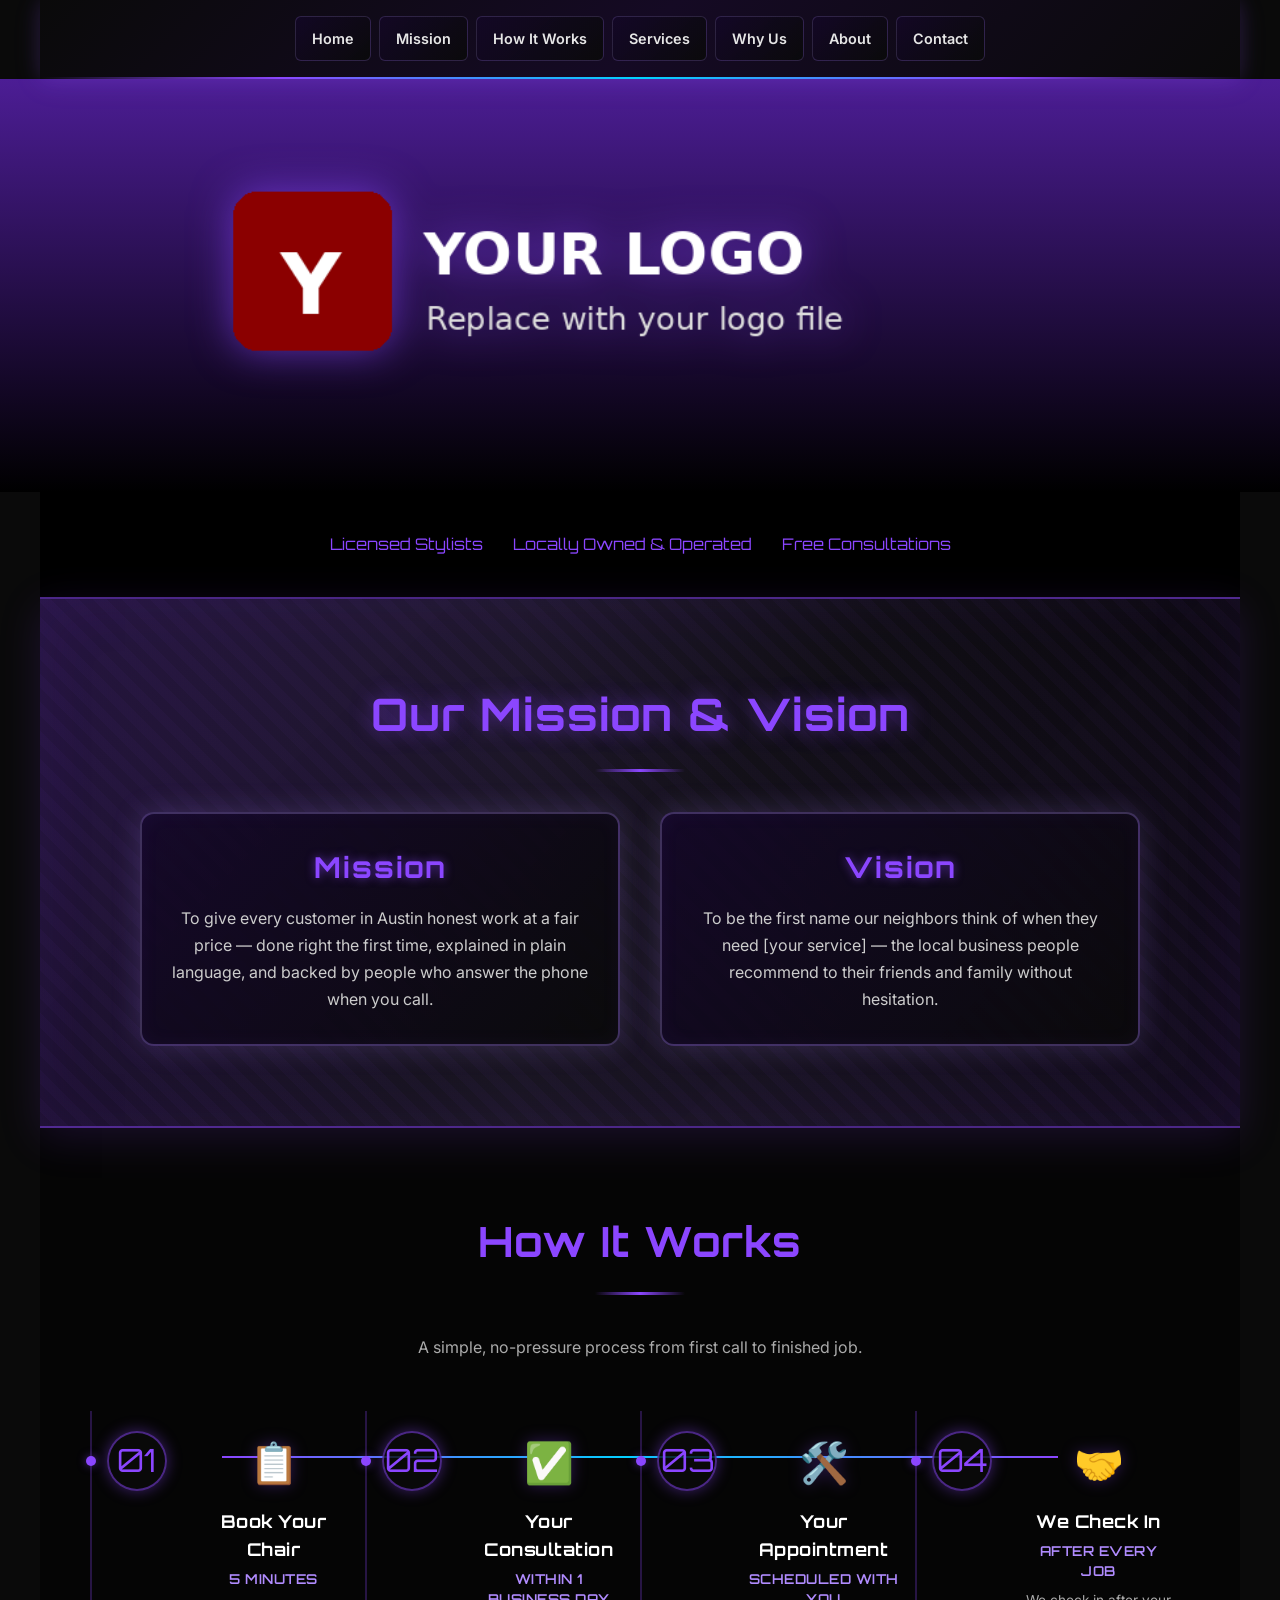
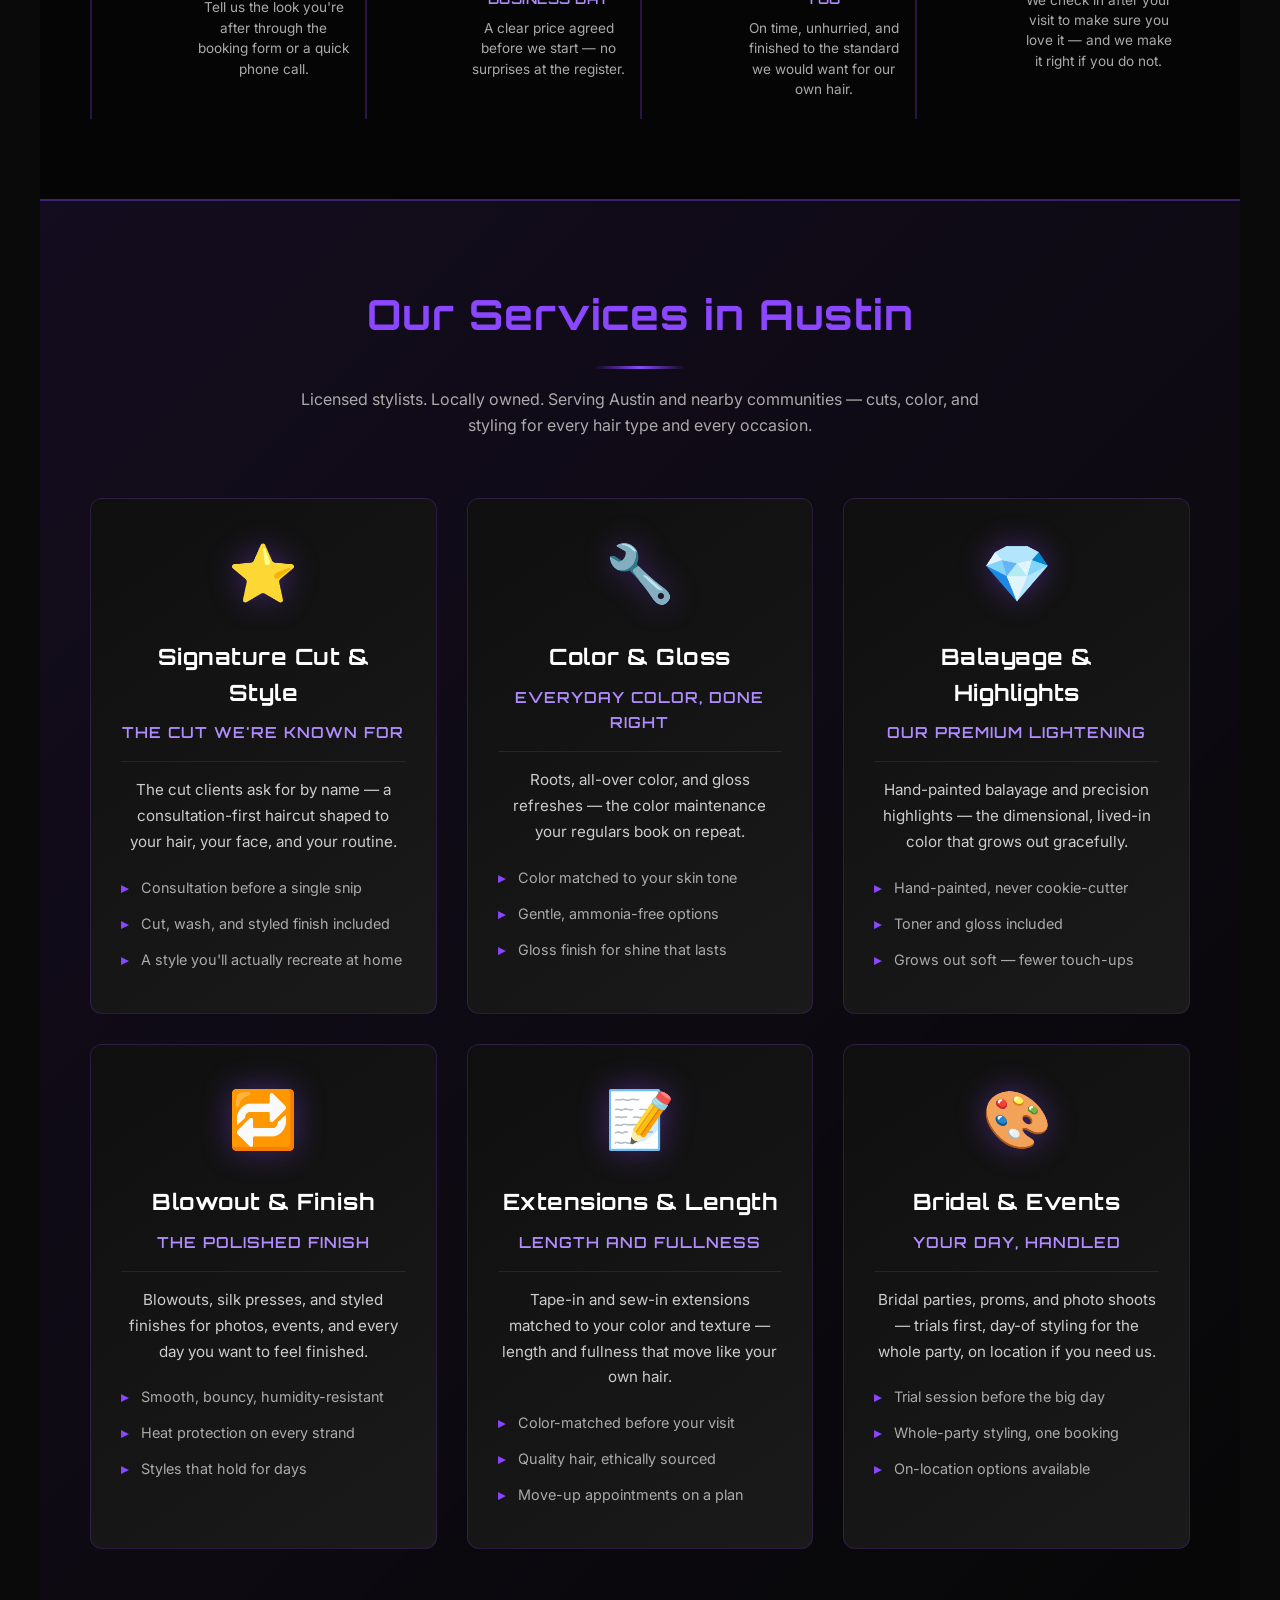
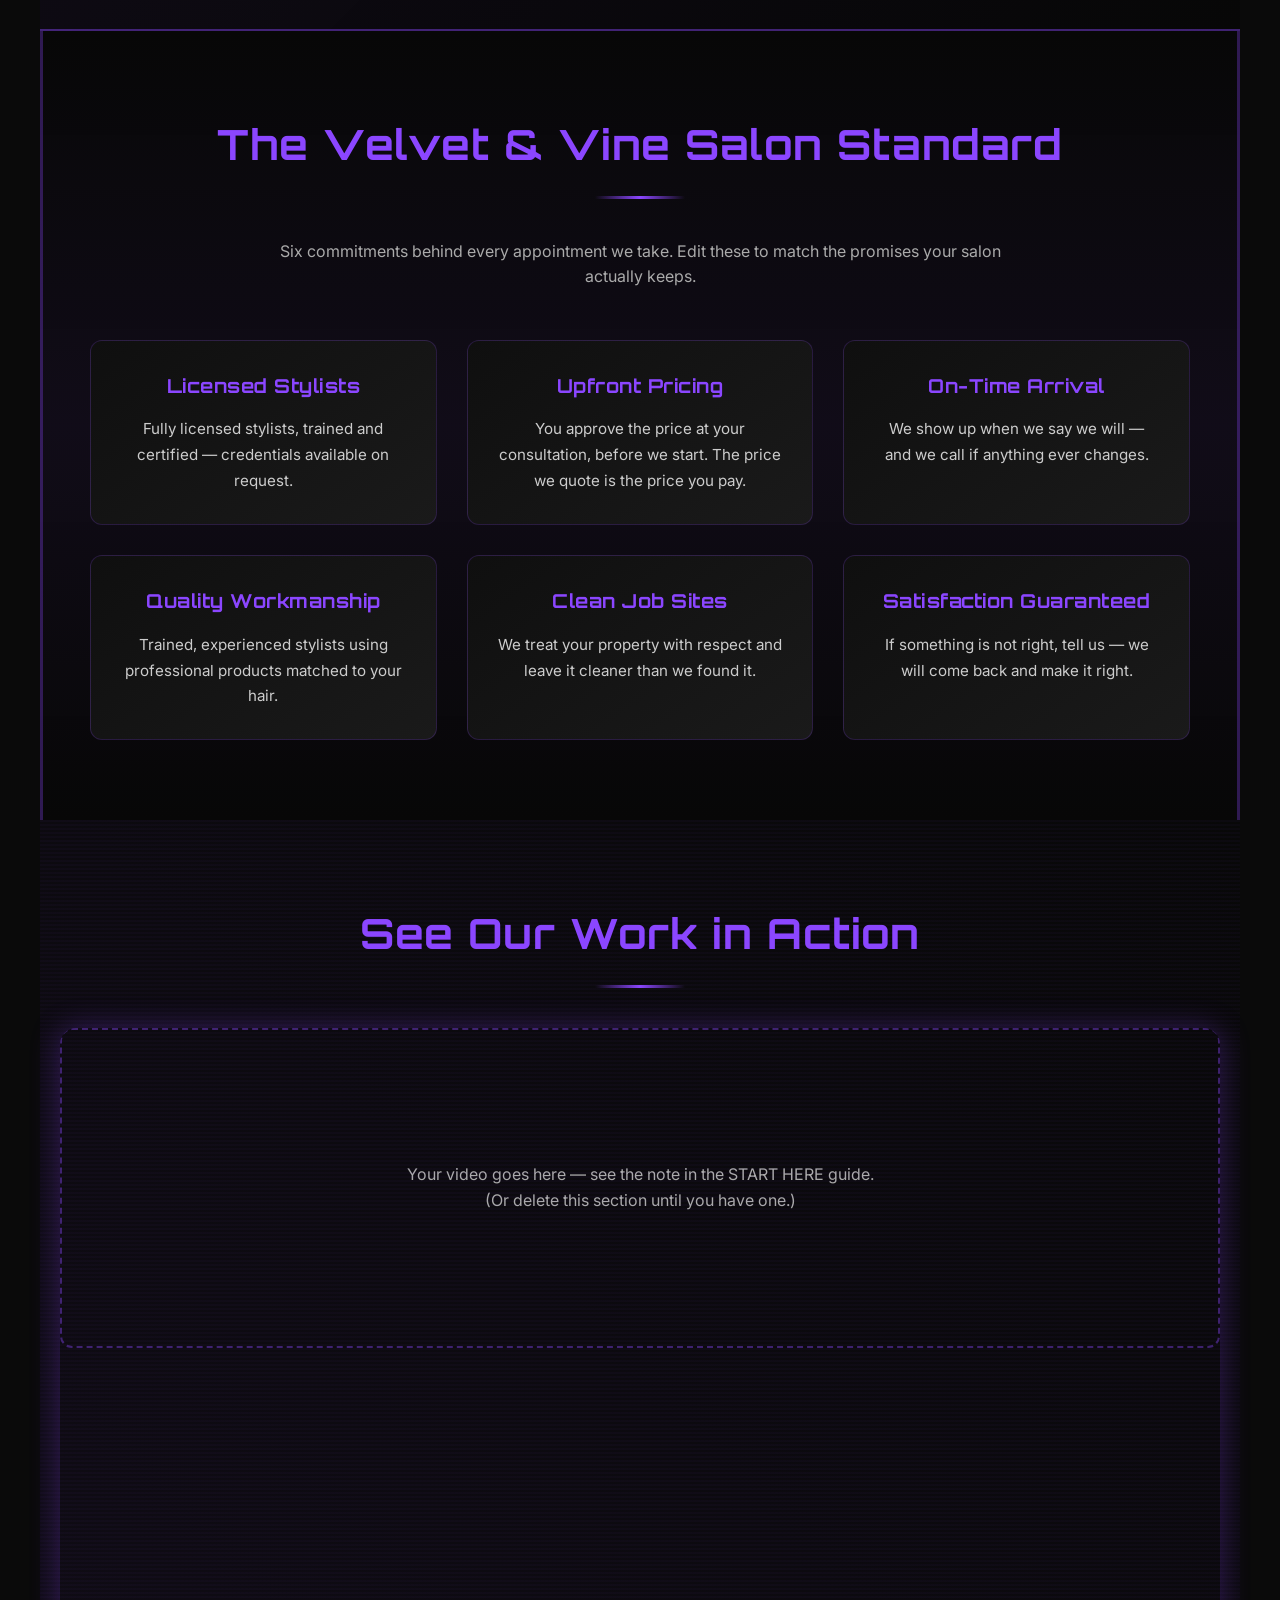
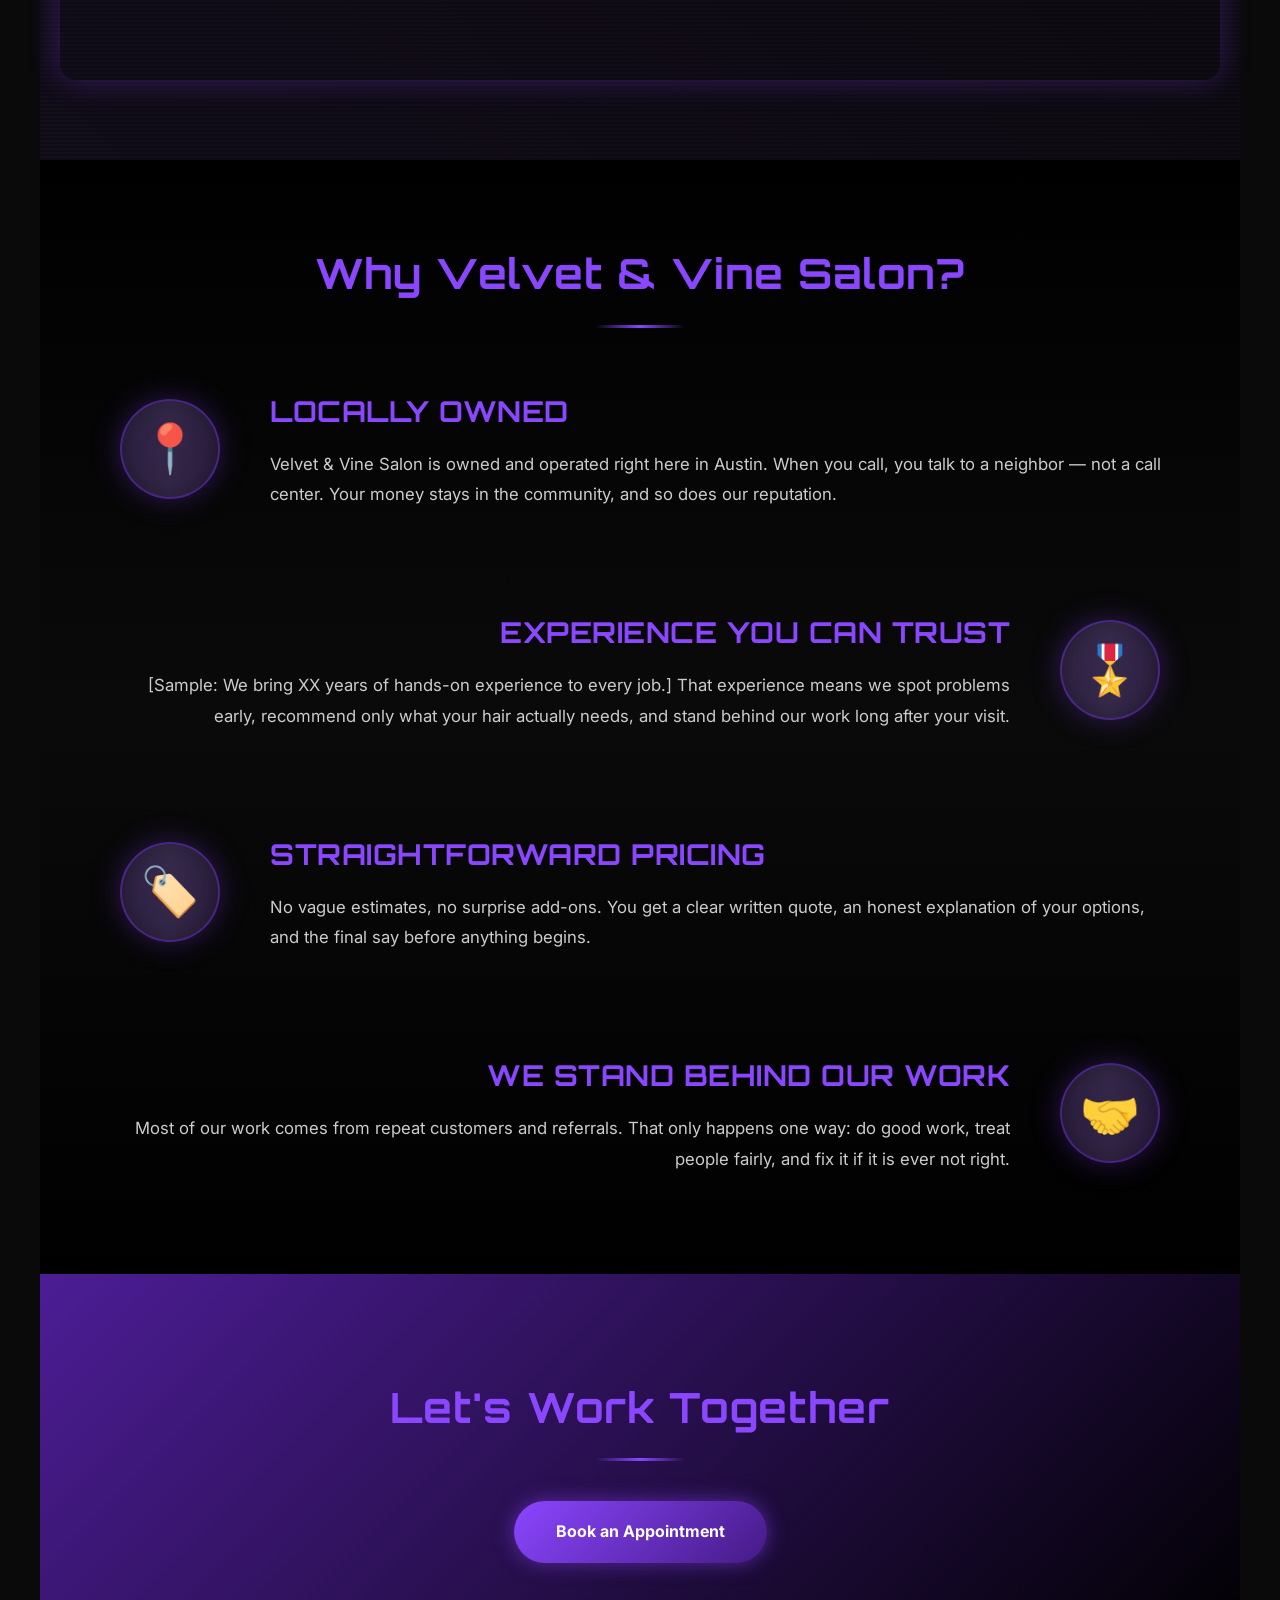
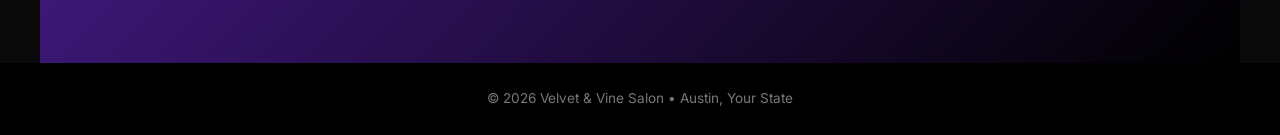
==== index.html @ 88059f34 "Add files via upload" ====
<!DOCTYPE html>
<html lang="en">
<head>
  <meta charset="UTF-8">
  <meta name="viewport" content="width=device-width, initial-scale=1.0">
  <!-- TEMPLATE: theme-color is the browser accent color. Match it to your brand color (see START HERE guide). -->
  <meta name="theme-color" content="#4c1d95">

  <!-- TEMPLATE: Your business name, what you do, and where you work — this is what Google shows. -->
  <title>Velvet &amp; Vine Salon | Hair Salon | Austin</title>

  <meta name="description" content="Velvet &amp; Vine Salon provides haircuts, color, and styling, plus balayage and extensions, in Austin and the surrounding area. Licensed, locally owned, and consultation-first. Request a free consultation today.">
  <meta name="robots" content="index, follow">

  <!-- Canonical (IMPORTANT: update when you have your domain) -->
  <link rel="canonical" href="https://yourdomain.com/">

  <!-- Open Graph / Social -->
  <meta property="og:type" content="website">
  <meta property="og:title" content="Velvet &amp; Vine Salon | Hair Salon | Austin">
  <meta property="og:description" content="Velvet &amp; Vine Salon — hair you'll love, from stylists who listen in Austin. Licensed & insured. Free estimates.">
  <meta property="og:url" content="https://yourdomain.com/">
  <meta property="og:image" content="https://yourdomain.com/og-image.jpg">

  <!-- Twitter Cards -->
  <meta name="twitter:card" content="summary_large_image">
  <meta name="twitter:title" content="Velvet &amp; Vine Salon | Austin">
  <meta name="twitter:description" content="Velvet &amp; Vine Salon — hair you'll love, from stylists who listen in Austin. Licensed & insured. Free estimates.">
  <meta name="twitter:image" content="https://yourdomain.com/og-image.jpg">

  <!-- Fonts: TEMPLATE — to change fonts, swap the family names in this link AND in global.css (see START HERE guide). -->
  <link rel="preconnect" href="https://fonts.googleapis.com">
  <link rel="preconnect" href="https://fonts.gstatic.com" crossorigin>
  <link href="https://fonts.googleapis.com/css2?family=Orbitron:wght@500;700&family=Inter:wght@300;400;600&display=swap" rel="stylesheet" media="print" onload="this.media='all'">
  <noscript><link href="https://fonts.googleapis.com/css2?family=Orbitron:wght@500;700&family=Inter:wght@300;400;600&display=swap" rel="stylesheet"></noscript>

  <!-- Global Styles -->
  <link rel="stylesheet" href="global.css">
  <link rel="stylesheet" href="index.css">

  <!-- BUSINESS SCHEMA — TEMPLATE: fill in your real details; this helps Google show your business info. -->
  <script type="application/ld+json">
  {
    "@context": "https://schema.org",
    "@type": "LocalBusiness",
    "name": "Velvet &amp; Vine Salon",
    "description": "Velvet &amp; Vine Salon provides haircuts, color, and styling for customers in Austin and the surrounding area.",
    "areaServed": { "@type": "AdministrativeArea", "name": "Austin" },
    "url": "https://yourdomain.com/",
    "logo": "https://yourdomain.com/logo.png",
    "image": "https://yourdomain.com/og-image.jpg",
    "telephone": "(555) 123-4567",
    "email": "hello@yourbusiness.com",
    "address": {
      "@type": "PostalAddress",
      "addressLocality": "Austin",
      "addressRegion": "Your State",
      "addressCountry": "US"
    },
    "serviceOffered": [
      { "@type": "Service", "name": "Signature Cut & Style", "description": "This is the haircut our salon is known for — the one clients rebook before they leave." },
      { "@type": "Service", "name": "Color & Gloss", "description": "Roots, all-over color, and gloss — the everyday color work that keeps our regulars coming back." },
      { "@type": "Service", "name": "Balayage & Highlights", "description": "Hand-painted balayage and precision highlights — dimensional color that grows out softly and photographs beautifully." },
      { "@type": "Service", "name": "Blowout & Finish", "description": "Blowouts, silk presses, and styled finishes — the polished look for photos, events, and big days." },
      { "@type": "Service", "name": "Extensions & Length", "description": "Tape-in and sew-in extensions, color-matched and blended — length and fullness that move like your own hair." },
      { "@type": "Service", "name": "Bridal & Events", "description": "Bridal parties, proms, galas, and photo shoots — trial first, then day-of styling for the whole party." }
    ]
  }
  </script>

  <!-- FAVICON SET — TEMPLATE: replace these files with your own logo icons (same file names). -->
  <link rel="shortcut icon" href="favicon.ico">
  <link rel="icon" href="favicon.ico">
  <link rel="icon" type="image/png" sizes="32x32" href="favicon-32x32.png">
  <link rel="icon" type="image/png" sizes="16x16" href="favicon-16x16.png">
  <link rel="apple-touch-icon" sizes="180x180" href="apple-touch-icon.png">
  <link rel="manifest" href="site.webmanifest">


</head>

<body id="top">

<!-- Navigation Bar -->
<nav class="top-nav" aria-label="Primary">
  <a href="index.html">Home</a>
  <a href="#mission-vision">Mission</a>
  <a href="#how-it-works">How It Works</a>
  <a href="#services">Services</a>
  <a href="#capabilities">Why Us</a>
  <a href="#about">About</a>
  <a href="contact.html">Contact</a>
</nav>

<main id="main-content">

<header>
  <!-- TEMPLATE: replace logo.png with your own logo (same file name), or delete this img and type your business name here. -->
  <img src="logo.png" alt="Velvet &amp; Vine Salon Logo" class="hero-logo">
</header>

<!-- Trust badges — TEMPLATE: sample badges. Keep only the ones that are TRUE for your business. -->
<section style="padding:40px 20px;background:#000;">
  <div style="max-width:1100px;margin:auto;display:flex;flex-wrap:wrap;gap:30px;justify-content:center;text-align:center;">
    <div style="font-family:'Orbitron',sans-serif;color:#8b46ff;">Licensed Stylists</div>
    <div style="font-family:'Orbitron',sans-serif;color:#8b46ff;">Locally Owned &amp; Operated</div>
    <div style="font-family:'Orbitron',sans-serif;color:#8b46ff;">Free Consultations</div>
  </div>
</section>

<section id="mission-vision" class="mission-vision-enhanced">
  <h2>Our Mission &amp; Vision</h2>

  <div style="display: grid; grid-template-columns: repeat(auto-fit, minmax(300px, 1fr)); gap: 40px; max-width: 1000px; margin: auto;">
    <div class="card">
      <h3 style="margin: 0 0 15px; color: #8b46ff; font-family: 'Orbitron', sans-serif; text-align: center;">Mission</h3>
      <p style="margin: 0; color: #ccc; line-height: 1.7; text-align: center;">
        To give every customer in Austin honest work at a fair price — done right the first time,
        explained in plain language, and backed by people who answer the phone when you call.
      </p>
    </div>

    <div class="card">
      <h3 style="margin: 0 0 15px; color: #8b46ff; font-family: 'Orbitron', sans-serif; text-align: center;">Vision</h3>
      <p style="margin: 0; color: #ccc; line-height: 1.7; text-align: center;">
        To be the first name our neighbors think of when they need [your service] — the local business
        people recommend to their friends and family without hesitation.
      </p>
    </div>
  </div>
</section>

<section id="how-it-works" class="alt">
  <h2>How It Works</h2>

  <p style="max-width:720px;margin:0 auto 50px;color:#aaa;text-align:center;">
    A simple, no-pressure process from first call to finished job.
  </p>

  <div class="how-it-works">
    <div class="how-step reveal">
      <div class="how-number">01</div>
      <div class="how-content">
        <div class="how-icon">📋</div>
        <h3>Book Your Chair</h3>
        <p class="how-timeline">5 Minutes</p>
        <p>Tell us the look you're after through the booking form or a quick phone call.</p>
      </div>
    </div>
    <div class="how-step reveal">
      <div class="how-number">02</div>
      <div class="how-content">
        <div class="how-icon">✅</div>
        <h3>Your Consultation</h3>
        <p class="how-timeline">Within 1 Business Day</p>
        <p>A clear price agreed before we start — no surprises at the register.</p>
      </div>
    </div>
    <div class="how-step reveal">
      <div class="how-number">03</div>
      <div class="how-content">
        <div class="how-icon">🛠️</div>
        <h3>Your Appointment</h3>
        <p class="how-timeline">Scheduled With You</p>
        <p>On time, unhurried, and finished to the standard we would want for our own hair.</p>
      </div>
    </div>
    <div class="how-step reveal">
      <div class="how-number">04</div>
      <div class="how-content">
        <div class="how-icon">🤝</div>
        <h3>We Check In</h3>
        <p class="how-timeline">After Every Job</p>
        <p>We check in after your visit to make sure you love it — and we make it right if you do not.</p>
      </div>
    </div>
  </div>
</section>

<section id="services" class="services-section-enhanced">
  <h2 class="section-title">Our Services in Austin</h2>
  <p style="max-width:720px;margin:0 auto 60px;color:#aaa;text-align:center;">
    Licensed stylists. Locally owned. Serving Austin and nearby communities — cuts, color, and styling for every hair type and every occasion.
  </p>

  <!-- TEMPLATE: these six cards match the six pages in the  folder.
       Rename each service, rewrite the short text, and keep the links as they are. -->
  <div class="who-we-work-with">
    <a class="client-type reveal" href="service-1.html">
      <div class="client-icon-wrapper">
        <span class="client-icon">⭐</span>
      </div>
      <div class="client-content">
        <h3>Signature Cut &amp; Style</h3>
        <p class="client-category">The Cut We're Known For</p>
        <p>The cut clients ask for by name — a consultation-first haircut shaped to your hair, your face, and your routine.</p>
        <ul class="client-benefits">
          <li>Consultation before a single snip</li>
          <li>Cut, wash, and styled finish included</li>
          <li>A style you'll actually recreate at home</li>
        </ul>
      </div>
    </a>

    <a class="client-type reveal" href="service-2.html">
      <div class="client-icon-wrapper">
        <span class="client-icon">🔧</span>
      </div>
      <div class="client-content">
        <h3>Color &amp; Gloss</h3>
        <p class="client-category">Everyday Color, Done Right</p>
        <p>Roots, all-over color, and gloss refreshes — the color maintenance your regulars book on repeat.</p>
        <ul class="client-benefits">
          <li>Color matched to your skin tone</li>
          <li>Gentle, ammonia-free options</li>
          <li>Gloss finish for shine that lasts</li>
        </ul>
      </div>
    </a>

    <a class="client-type reveal" href="service-3.html">
      <div class="client-icon-wrapper">
        <span class="client-icon">💎</span>
      </div>
      <div class="client-content">
        <h3>Balayage &amp; Highlights</h3>
        <p class="client-category">Our Premium Lightening</p>
        <p>Hand-painted balayage and precision highlights — the dimensional, lived-in color that grows out gracefully.</p>
        <ul class="client-benefits">
          <li>Hand-painted, never cookie-cutter</li>
          <li>Toner and gloss included</li>
          <li>Grows out soft — fewer touch-ups</li>
        </ul>
      </div>
    </a>

    <a class="client-type reveal" href="service-4.html">
      <div class="client-icon-wrapper">
        <span class="client-icon">🔁</span>
      </div>
      <div class="client-content">
        <h3>Blowout &amp; Finish</h3>
        <p class="client-category">The Polished Finish</p>
        <p>Blowouts, silk presses, and styled finishes for photos, events, and every day you want to feel finished.</p>
        <ul class="client-benefits">
          <li>Smooth, bouncy, humidity-resistant</li>
          <li>Heat protection on every strand</li>
          <li>Styles that hold for days</li>
        </ul>
      </div>
    </a>

    <a class="client-type reveal" href="service-5.html">
      <div class="client-icon-wrapper">
        <span class="client-icon">📝</span>
      </div>
      <div class="client-content">
        <h3>Extensions &amp; Length</h3>
        <p class="client-category">Length and Fullness</p>
        <p>Tape-in and sew-in extensions matched to your color and texture — length and fullness that move like your own hair.</p>
        <ul class="client-benefits">
          <li>Color-matched before your visit</li>
          <li>Quality hair, ethically sourced</li>
          <li>Move-up appointments on a plan</li>
        </ul>
      </div>
    </a>

    <a class="client-type reveal" href="service-6.html">
      <div class="client-icon-wrapper">
        <span class="client-icon">🎨</span>
      </div>
      <div class="client-content">
        <h3>Bridal &amp; Events</h3>
        <p class="client-category">Your Day, Handled</p>
        <p>Bridal parties, proms, and photo shoots — trials first, day-of styling for the whole party, on location if you need us.</p>
        <ul class="client-benefits">
          <li>Trial session before the big day</li>
          <li>Whole-party styling, one booking</li>
          <li>On-location options available</li>
        </ul>
      </div>
    </a>
  </div>
</section>

<section id="capabilities" class="alt capabilities-enhanced">
  <h2>The Velvet &amp; Vine Salon Standard</h2>

  <p style="max-width:760px;margin:0 auto 50px;color:#aaa;text-align:center;">
    Six commitments behind every appointment we take. Edit these to match the promises your salon actually keeps.
  </p>

  <div class="capability-matrix">
    <div class="capability reveal">
      <h3>Licensed Stylists</h3>
      <p>Fully licensed stylists, trained and certified — credentials available on request.</p>
    </div>
    <div class="capability reveal">
      <h3>Upfront Pricing</h3>
      <p>You approve the price at your consultation, before we start. The price we quote is the price you pay.</p>
    </div>
    <div class="capability reveal">
      <h3>On-Time Arrival</h3>
      <p>We show up when we say we will — and we call if anything ever changes.</p>
    </div>
    <div class="capability reveal">
      <h3>Quality Workmanship</h3>
      <p>Trained, experienced stylists using professional products matched to your hair.</p>
    </div>
    <div class="capability reveal">
      <h3>Clean Job Sites</h3>
      <p>We treat your property with respect and leave it cleaner than we found it.</p>
    </div>
    <div class="capability reveal">
      <h3>Satisfaction Guaranteed</h3>
      <p>If something is not right, tell us — we will come back and make it right.</p>
    </div>
  </div>
</section>

<section id="work" class="alt video-section-enhanced">
  <h2>See Our Work in Action</h2>
  <!-- TEMPLATE: To show a video, delete the placeholder box below and paste your YouTube
       embed code inside the video-wrapper div instead. It should look like:
       <iframe src="https://www.youtube.com/embed/YOUR_VIDEO_ID" title="Your video title" allowfullscreen></iframe>
       If you have no video yet, delete this whole <section id="work"> block. -->
  <div class="video-wrapper">
    <div style="display:flex;align-items:center;justify-content:center;min-height:320px;border:2px dashed rgba(139,70,255,.4);border-radius:12px;color:#aaa;text-align:center;padding:20px;">
      Your video goes here — see the note in the START HERE guide.<br>
      (Or delete this section until you have one.)
    </div>
  </div>
</section>

<section id="about" class="why-us-enhanced">
  <h2>Why Velvet &amp; Vine Salon?</h2>

  <div class="why-us-container">
    <!-- Feature 1 -->
    <div class="why-us-item">
      <div class="why-us-icon">
        <div class="icon-badge" role="img" aria-label="Map pin icon">📍</div>
      </div>
      <div class="why-us-content">
        <h3>Locally Owned</h3>
        <p>
          Velvet &amp; Vine Salon is owned and operated right here in Austin. When you call, you talk to a
          neighbor — not a call center. Your money stays in the community, and so does our reputation.
        </p>
      </div>
    </div>

    <!-- Feature 2 -->
    <div class="why-us-item reverse">
      <div class="why-us-icon">
        <div class="icon-badge" role="img" aria-label="Medal icon">🎖️</div>
      </div>
      <div class="why-us-content">
        <h3>Experience You Can Trust</h3>
        <p>
          [Sample: We bring XX years of hands-on experience to every job.] That experience means we spot
          problems early, recommend only what your hair actually needs, and stand behind our work long after your visit.
        </p>
      </div>
    </div>

    <!-- Feature 3 -->
    <div class="why-us-item">
      <div class="why-us-icon">
        <div class="icon-badge" role="img" aria-label="Price tag icon">🏷️</div>
      </div>
      <div class="why-us-content">
        <h3>Straightforward Pricing</h3>
        <p>
          No vague estimates, no surprise add-ons. You get a clear written quote, an honest explanation of
          your options, and the final say before anything begins.
        </p>
      </div>
    </div>

    <!-- Feature 4 -->
    <div class="why-us-item reverse">
      <div class="why-us-icon">
        <div class="icon-badge" role="img" aria-label="Handshake icon">🤝</div>
      </div>
      <div class="why-us-content">
        <h3>We Stand Behind Our Work</h3>
        <p>
          Most of our work comes from repeat customers and referrals. That only happens one way: do good
          work, treat people fairly, and fix it if it is ever not right.
        </p>
      </div>
    </div>
  </div>
</section>

<section class="cta">
  <h2>Let's Work Together</h2>
  <a href="contact.html" class="cta-button">Book an Appointment</a>
</section>

</main>

<footer>© 2026 Velvet &amp; Vine Salon • Austin, Your State</footer>

<!-- 📱 MOBILE CTA -->
<a href="contact.html" class="mobile-cta">Book an Appointment</a>

<!-- LIGHTBOX -->
<div id="lightbox" onclick="this.style.display='none'">
  <img id="lightbox-img" src="about:blank" alt="Expanded gallery image">
</div>

<script>
  function openLightbox(img){
    document.getElementById('lightbox-img').src = img.src;
    document.getElementById('lightbox').style.display = 'flex';
  }
</script>

<script>
  // Scroll reveal (safe + simple)
  const reveals = document.querySelectorAll('.reveal');

  const revealOnScroll = () => {
    reveals.forEach(el => {
      const windowHeight = window.innerHeight;
      const elementTop = el.getBoundingClientRect().top;
      if (elementTop < windowHeight - 100) {
        el.classList.add('active');
      }
    });
  };

  window.addEventListener('scroll', revealOnScroll);
  window.addEventListener('load', revealOnScroll);
</script>

<!-- Main JavaScript -->
<script src="main.js"></script>

</body>
</html>
---- global.css ----
/* ===================================
   YOUR BUSINESS NAME — GLOBAL STYLES (TEMPLATE)
   Modern, accessible, performant CSS
   =================================== */

/* CSS Variables for Consistent Theming */
/* ==========================================================================
   TEMPLATE CUSTOMIZATION — START HERE FOR COLORS & FONTS
   The variables below control the colors for the WHOLE site.
   Change a hex value here and it updates everywhere. See the
   START HERE guide ("Make It Yours: Colors & Fonts") for a walkthrough.
   ========================================================================== */
:root {
  --primary-red: #8b46ff;
  --dark-red: #4c1d95;
  --deep-red: #451a86;
  --bg-dark: #0a0a0a;
  --bg-darker: #050505;
  --bg-black: #000;
  --text-light: #e6e6e6;
  --text-muted: #aaa;
  --text-accent: #ddd0ff;
  --text-light-red: #b18cff;
  --border-red: rgba(139, 70, 255, 0.25);
  --border-red-strong: rgba(139, 70, 255, 0.4);
  --shadow-red: rgba(139, 70, 255, 0.3);
  --shadow-red-strong: rgba(139, 70, 255, 0.5);
  
  /* Spacing */
  --section-padding: 80px 20px;
  --card-padding: 30px;
  --max-content-width: 1200px;
}

/* CSS Reset & Base Styles */
* {
  box-sizing: border-box;
  margin: 0;
  padding: 0;
}

html {
  scroll-behavior: smooth;
}

/* Respect user motion preferences for accessibility */
@media (prefers-reduced-motion: reduce) {
  *,
  *::before,
  *::after {
    animation-duration: 0.01ms !important;
    animation-iteration-count: 1 !important;
    transition-duration: 0.01ms !important;
    scroll-behavior: auto !important;
  }
}

body {
  margin: 0;
  font-family: Inter, -apple-system, BlinkMacSystemFont, 'Segoe UI', Roboto, sans-serif;
  background: var(--bg-dark);
  color: var(--text-light);
  line-height: 1.6;
  -webkit-font-smoothing: antialiased;
  -moz-osx-font-smoothing: grayscale;
}

/* Improved Keyboard Accessibility */
a:focus-visible,
button:focus-visible,
input:focus-visible,
textarea:focus-visible,
select:focus-visible {
  outline: 2px solid rgba(139, 70, 255, 0.85);
  outline-offset: 3px;
  border-radius: 10px;
}

/* Skip to Main Content Link for Screen Readers */
.skip-to-main {
  position: absolute;
  top: -40px;
  left: 0;
  background: var(--primary-red);
  color: white;
  padding: 8px 16px;
  text-decoration: none;
  border-radius: 0 0 4px;
  z-index: 10000;
}

.skip-to-main:focus {
  top: 0;
}

/* ===================================
   TYPOGRAPHY
   =================================== */

h1, h2, h3, h4, h5, h6 {
  font-family: Orbitron, sans-serif;
  letter-spacing: 1px;
}

h2 {
  color: var(--text-light-red);
  margin-bottom: 40px;
  text-align: center;
  font-size: 2.6rem;
  letter-spacing: 1px;
}

h2::after {
  content: "";
  display: block;
  width: 90px;
  height: 3px;
  margin: 18px auto 0;
  background: linear-gradient(90deg, transparent, var(--primary-red), transparent);
}

@media (width <= 768px) {
  h2 {
    font-size: 2rem;
    margin-bottom: 30px;
  }
}

@media (width <= 480px) {
  h2 {
    font-size: 1.5rem;
    margin-bottom: 24px;
  }
}

/* ===================================
   LAYOUT
   =================================== */

section {
  max-width: var(--max-content-width);
  margin: auto;
  padding: var(--section-padding);
}

@media (width <= 768px) {
  section {
    padding: 50px 20px;
  }
}

@media (width <= 480px) {
  section {
    padding: 40px 15px;
  }
}

.alt {
  background: var(--bg-darker);
}

.container {
  max-width: var(--max-content-width);
  margin: 0 auto;
  padding: 24px;
}

/* ===================================
   HEADER
   =================================== */

header {
  background: linear-gradient(180deg, var(--dark-red) 0%, var(--bg-black) 100%);
  padding: 60px 20px;
  text-align: center;
  position: relative;
}

.hero-logo {
  max-width: 840px;
  width: 90%;
  margin-bottom: 30px;
  filter: drop-shadow(0 0 20px rgba(139, 70, 255, 0.6));
}

@media (width <= 480px) {
  .hero-logo {
    max-width: 640px;
  }
}

header h1 {
  font-size: 3.2rem;
  letter-spacing: 2px;
  margin: 0;
}

@media (width <= 768px) {
  header h1 {
    font-size: 2rem;
    letter-spacing: 1px;
  }
}

@media (width <= 480px) {
  header h1 {
    font-size: 1.6rem;
  }
}

header p {
  max-width: 760px;
  margin: 16px auto 0;
  color: var(--text-accent);
  font-size: 1.15rem;
}

@media (width <= 768px) {
  header p {
    font-size: 0.95rem;
  }
}

@media (width <= 480px) {
  header p {
    font-size: 0.85rem;
  }
}

/* ===================================
   GRIDS & CARDS
   =================================== */

.grid,
.services {
  display: grid;
  grid-template-columns: repeat(auto-fit, minmax(260px, 1fr));
  gap: 30px;
}

.grid.centered {
  justify-items: center;
}

.card {
  background: #111;
  border: 1px solid var(--border-red);
  padding: var(--card-padding);
  border-radius: 14px;
  transition: transform 0.3s ease, box-shadow 0.3s ease;
}

@media (width <= 768px) {
  .card {
    padding: 20px;
  }
}

@media (width <= 480px) {
  .card {
    padding: 16px;
  }
}

.card:hover {
  transform: translateY(-4px);
  box-shadow: 0 0 30px var(--shadow-red);
}

/* Make linked service cards behave nicely */
a.card {
  display: block;
  color: inherit;
  text-decoration: none;
}

.badge {
  display: block;
  font-size: 12px;
  padding: 6px 10px;
  border-radius: 999px;
  border: 1px solid var(--border-red);
  color: var(--text-accent);
  margin: 0 auto 12px;
  text-align: center;
  width: fit-content;
}

/* ===================================
   HELPERS
   =================================== */

.section-title {
  margin-bottom: 18px;
}

.small {
  max-width: 760px;
  margin: 0 auto 35px;
  color: var(--text-muted);
  text-align: center;
}

/* ===================================
   VIDEO EMBED
   =================================== */

.video-wrapper {
  position: relative;
  padding-bottom: 56.25%;
  height: 0;
  border-radius: 16px;
  overflow: hidden;
  box-shadow: 0 0 30px var(--shadow-red);
}

.video-wrapper iframe {
  position: absolute;
  inset: 0;
  width: 100%;
  height: 100%;
  border: none;
}

/* ===================================
   CTA (Call to Action)
   =================================== */

.cta {
  background: linear-gradient(135deg, var(--dark-red), var(--bg-black));
  text-align: center;
  padding: 100px 20px;
}

@media (width <= 768px) {
  .cta {
    padding: 60px 20px;
  }
}

@media (width <= 480px) {
  .cta {
    padding: 50px 15px;
  }
}

.cta-button {
  display: inline-block;
  padding: 18px 42px;
  background: linear-gradient(135deg, var(--primary-red), var(--deep-red));
  color: #fff;
  text-decoration: none;
  font-weight: 700;
  border-radius: 40px;
  box-shadow: 0 0 20px var(--shadow-red-strong);
  transition: transform 0.25s ease, box-shadow 0.25s ease;
}

@media (width <= 768px) {
  .cta-button {
    padding: 14px 32px;
    font-size: 0.95rem;
  }
}

@media (width <= 480px) {
  .cta-button {
    padding: 12px 28px;
    font-size: 0.9rem;
  }
}

.cta-button:hover {
  transform: translateY(-2px);
  box-shadow: 0 0 30px rgba(139, 70, 255, 0.7);
}

/* ===================================
   FORMS
   =================================== */

form input,
form textarea,
form select,
form button {
  width: 100%;
  background: var(--bg-darker);
  color: #fff;
  border: 1px solid var(--border-red-strong);
  padding: 14px;
  margin-bottom: 14px;
  border-radius: 8px;
  font-family: inherit;
  font-size: 1rem;
  transition: border-color 0.3s ease;
}

form input.field-error,
form textarea.field-error,
form select.field-error {
  border-color: var(--primary-red);
  animation: field-error-shake 0.3s ease;
}

@keyframes field-error-shake {
  0%, 100% { transform: translateX(0); }
  25% { transform: translateX(-5px); }
  75% { transform: translateX(5px); }
}

.error-message {
  color: var(--primary-red);
  font-size: 0.85rem;
  margin-top: -10px;
  margin-bottom: 10px;
  display: block;
  animation: error-fade-in 0.3s ease;
}

@keyframes error-fade-in {
  from {
    opacity: 0;
    transform: translateY(-5px);
  }

  to {
    opacity: 1;
    transform: translateY(0);
  }
}

form button {
  background: var(--dark-red);
  font-weight: bold;
  cursor: pointer;
  transition: background 0.3s ease, transform 0.2s ease;
}

form button:hover {
  background: var(--primary-red);
  transform: translateY(-2px);
}

form button:active {
  transform: translateY(0);
}

form label {
  display: block;
  margin-bottom: 8px;
  color: var(--text-light);
  font-weight: 600;
}

form label abbr {
  color: var(--primary-red);
  text-decoration: none;
  cursor: help;
}

/* ===================================
   FOOTER
   =================================== */

footer {
  background: var(--bg-black);
  color: #777;
  text-align: center;
  padding: 25px;
  font-size: 0.85rem;
}

footer a {
  color: var(--text-light-red);
  text-decoration: none;
}

footer a:hover {
  text-decoration: underline;
}

/* ===================================
   LIGHTBOX (Image Gallery)
   =================================== */

#lightbox {
  position: fixed;
  inset: 0;
  background: rgba(0, 0, 0, 0.9);
  display: none;
  align-items: center;
  justify-content: center;
  z-index: 9999;
  cursor: pointer;
}

#lightbox img {
  max-width: 90%;
  max-height: 90%;
  border-radius: 12px;
  box-shadow: 0 0 30px rgba(139, 70, 255, 0.6);
}

/* ===================================
   MOBILE FLOATING CTA
   =================================== */

.mobile-cta {
  position: fixed;
  bottom: 15px;
  left: 50%;
  transform: translateX(-50%) translateY(100px);
  background: linear-gradient(135deg, var(--primary-red), var(--deep-red));
  color: #fff;
  padding: 16px 34px;
  border-radius: 40px;
  font-weight: 700;
  text-decoration: none;
  box-shadow: 0 0 25px rgba(139, 70, 255, 0.6);
  z-index: 9998;
  display: none;
  opacity: 0;
  transition: opacity 0.3s ease, transform 0.3s ease;
}

.mobile-cta.visible {
  opacity: 1;
  transform: translateX(-50%) translateY(0);
}

.mobile-cta.hidden {
  opacity: 0;
  transform: translateX(-50%) translateY(100px);
}

/* Show only on mobile */
@media (width <= 600px) {
  .mobile-cta {
    display: inline-block;
  }
}

/* ===================================
   HOW IT WORKS - MISSION TIMELINE
   =================================== */

.how-it-works {
  max-width: 900px;
  margin: auto;
}

.how-step {
  display: grid;
  grid-template-columns: 60px 1fr;
  gap: 30px;
  padding: 35px 0;
  border-left: 2px solid var(--border-red);
  position: relative;
  transition: all 0.3s ease;
}

.how-step:hover {
  border-left-color: rgba(139, 70, 255, 0.6);
}

.how-step:hover::before {
  transform: scale(1.3);
  box-shadow: 0 0 15px rgba(139, 70, 255, 0.8);
}

.how-step::before {
  content: "";
  position: absolute;
  left: -6px;
  top: 45px;
  width: 10px;
  height: 10px;
  background: var(--primary-red);
  border-radius: 50%;
  transition: all 0.3s ease;
  box-shadow: 0 0 8px rgba(139, 70, 255, 0.5);
}

.how-number {
  font-family: Orbitron, sans-serif;
  font-size: 2rem;
  color: var(--text-light-red);
  text-align: center;
  transition: all 0.3s ease;
}

@media (width <= 768px) {
  .how-number {
    font-size: 1.5rem;
  }
}

@media (width <= 480px) {
  .how-number {
    font-size: 1.3rem;
  }
}

.how-step:hover .how-number {
  transform: scale(1.1);
  text-shadow: 0 0 15px rgba(139, 70, 255, 0.8);
}

.how-icon {
  font-size: 2.5rem;
  margin-bottom: 15px;
  filter: drop-shadow(0 0 10px rgba(139, 70, 255, 0.3));
  transition: all 0.3s ease;
}

@media (width <= 768px) {
  .how-icon {
    font-size: 2rem;
  }
}

@media (width <= 480px) {
  .how-icon {
    font-size: 1.8rem;
  }
}

.how-step:hover .how-icon {
  transform: scale(1.15) rotate(5deg);
  filter: drop-shadow(0 0 20px rgba(139, 70, 255, 0.6));
}

.how-content h3 {
  margin: 0 0 8px;
  color: #fff;
  font-size: 1.3rem;
}

@media (width <= 768px) {
  .how-content h3 {
    font-size: 1.1rem;
  }
}

@media (width <= 480px) {
  .how-content h3 {
    font-size: 1rem;
  }
}

.how-timeline {
  margin: 0 0 12px !important;
  color: var(--text-light-red) !important;
  font-size: 0.9rem;
  font-weight: 600;
  font-family: Orbitron, sans-serif;
  letter-spacing: 0.5px;
}

.how-content > p {
  margin: 0 0 15px;
  color: #ccc;
  line-height: 1.6;
}

.how-details {
  margin: 12px 0 0;
  padding-left: 20px;
  color: var(--text-muted);
  font-size: 0.95rem;
  line-height: 1.7;
}

.how-details li {
  margin-bottom: 8px;
  position: relative;
}

.how-details li::before {
  content: "▸";
  position: absolute;
  left: -15px;
  color: var(--primary-red);
}

/* ===================================
   IMAGE OPTIMIZATION
   =================================== */

img {
  max-width: 100%;
  height: auto;
  display: block;
}

/* Lazy loading support */
img[loading="lazy"] {
  opacity: 0;
  transition: opacity 0.3s ease;
}

img[loading="lazy"].loaded {
  opacity: 1;
}

/* ===================================
   UTILITY CLASSES
   =================================== */

.visually-hidden {
  position: absolute;
  width: 1px;
  height: 1px;
  padding: 0;
  margin: -1px;
  overflow: hidden;
  clip: rect(0, 0, 0, 0);
  white-space: nowrap;
  border-width: 0;
}

.text-center {
  text-align: center;
}

.mb-0 { margin-bottom: 0; }
.mb-1 { margin-bottom: 0.5rem; }
.mb-2 { margin-bottom: 1rem; }
.mb-3 { margin-bottom: 1.5rem; }
.mb-4 { margin-bottom: 2rem; }

.mt-0 { margin-top: 0; }
.mt-1 { margin-top: 0.5rem; }
.mt-2 { margin-top: 1rem; }
.mt-3 { margin-top: 1.5rem; }
.mt-4 { margin-top: 2rem; }


/* ===================================
   RATE LIMIT MESSAGE
   =================================== */

.rate-limit-message {
  padding: 12px;
  margin-bottom: 16px;
  background: rgba(139, 70, 255, 0.1);
  border: 1px solid #8b46ff;
  border-radius: 4px;
  color: #b18cff;
}
---- index.css ----
/* Most base styles are now in global.css. Only page-specific overrides here. */
    header {
      background:linear-gradient(180deg,#4c1d95 0%,#000 100%);
      padding:60px 20px;
      text-align:center;
      position:relative;
    }

    .hero-logo {
      max-width: 840px;
      width: 90%;
      margin: 0 auto 30px;
      display: block;
      filter: drop-shadow(0 0 20px rgba(139, 70, 255, 0.6));
    }

    @media (width <= 480px) {
      .hero-logo { max-width: 640px; }
    }

    header h1 {
      font-family: Orbitron, sans-serif;
      font-size: 3.2rem;
      letter-spacing: 2px;
      margin: 0;
    }

    header p {
      max-width: 760px;
      margin: 16px auto 0;
      color: #ddd0ff;
      font-size: 1.15rem;
    }

    section {
      max-width: 1200px;
      margin: auto;
      padding: 80px 20px;
    }

    .alt {
      background: #050505;
    }

    h2 {
      font-family: Orbitron, sans-serif;
      color: #8b46ff;
      margin-bottom: 40px;
      text-align: center;
      font-size: 2.6rem;
      letter-spacing: 1px;
    }

    h2::after {
      content: "";
      display: block;
      width: 90px;
      height: 3px;
      margin: 18px auto 0;
      background: linear-gradient(90deg, transparent, #8b46ff, transparent);
    }

    @media (width <= 600px) {
      h2 {
        font-size: 2rem;
        margin-bottom: 30px;
      }
    }

    /* Helpers used by your Services section */
    .section-title {
      margin-bottom: 18px;
    }

    .small {
      max-width: 760px;
      margin: 0 auto 35px;
      color: #aaa;
      text-align: center;
    }

    .grid,
    .services {
      display: grid;
      grid-template-columns: repeat(auto-fit, minmax(260px, 1fr));
      gap: 30px;
    }

    .grid.centered {
      justify-items: center;
    }

    .card {
      background: #111;
      border: 1px solid rgba(139, 70, 255, 0.25);
      padding: 30px;
      border-radius: 14px;
      transition: 0.3s;
    }

    .card:hover {
      transform: translateY(-4px);
      box-shadow: 0 0 30px rgba(139, 70, 255, 0.3);
    }

    /* Make linked service cards behave nicely */
    a.card {
      display: block;
      color: inherit;
      text-decoration: none;
    }

    .badge {
      display: block;
      font-size: 12px;
      padding: 6px 10px;
      border-radius: 999px;
      border: 1px solid rgba(139, 70, 255, 0.25);
      color: #ddd0ff;
      margin: 0 auto 12px;
      text-align: center;
      width: fit-content;
    }

    /* VIDEO */
    .video-wrapper {
      position: relative;
      padding-bottom: 56.25%;
      height: 0;
      border-radius: 16px;
      overflow: hidden;
      box-shadow: 0 0 30px rgba(139, 70, 255, 0.3);
    }

    .video-wrapper iframe {
      position: absolute;
      inset: 0;
      width: 100%;
      height: 100%;
      border: none;
    }

    /* CTA */
    .cta {
      background: linear-gradient(135deg, #4c1d95, #000);
      text-align: center;
      padding: 100px 20px;
    }

    .cta-button {
      display: inline-block;
      padding: 18px 42px;
      background: linear-gradient(135deg, #8b46ff, #451a86);
      color: #fff;
      text-decoration: none;
      font-weight: 700;
      border-radius: 40px;
      box-shadow: 0 0 20px rgba(139, 70, 255, 0.5);
      transition: 0.25s;
    }

    .cta-button:hover {
      transform: translateY(-2px);
      box-shadow: 0 0 30px rgba(139, 70, 255, 0.7);
    }

    /* FORM (if you add a form section later) */
    form input,
    form textarea,
    form button {
      width: 100%;
      background: #050505;
      color: #fff;
      border: 1px solid rgba(139, 70, 255, 0.4);
      padding: 14px;
      margin-bottom: 14px;
      border-radius: 8px;
      font-family: inherit;
      font-size: 1rem;
    }

    form button {
      background: #4c1d95;
      font-weight: bold;
      cursor: pointer;
    }

    /* FOOTER */
    footer {
      background: #000;
      color: #777;
      text-align: center;
      padding: 25px;
      font-size: 0.85rem;
    }

    /* LIGHTBOX */
    #lightbox {
      position: fixed;
      inset: 0;
      background: rgba(0, 0, 0, 0.9);
      display: none;
      align-items: center;
      justify-content: center;
      z-index: 9999;
    }

    #lightbox img {
      max-width: 90%;
      max-height: 90%;
      border-radius: 12px;
      box-shadow: 0 0 30px rgba(139, 70, 255, 0.6);
    }

    /* 📱 MOBILE FLOATING CTA */
    .mobile-cta {
      position: fixed;
      bottom: 15px;
      left: 50%;
      transform: translateX(-50%);
      background: linear-gradient(135deg, #8b46ff, #451a86);
      color: #fff;
      padding: 16px 34px;
      border-radius: 40px;
      font-weight: 700;
      text-decoration: none;
      box-shadow: 0 0 25px rgba(139, 70, 255, 0.6);
      z-index: 9998;
      display: none;
    }

    /* Show only on mobile */
    @media (width <= 600px) {
      .mobile-cta {
        display: inline-block;
      }
    }

    /* HOW IT WORKS – HORIZONTAL FLOW */
    .how-it-works { 
      max-width: 1100px; 
      margin: auto;
      display: grid;
      grid-template-columns: repeat(4, 1fr);
      gap: 0;
      position: relative;
    }
    
    /* Flowing arrow animation between steps */
    @media (width >= 900px) {
      .how-it-works::before {
        content: "";
        position: absolute;
        top: 45px;
        left: 12%;
        right: 12%;
        height: 2px;
        background: linear-gradient(90deg, 
          #8b46ff 0%, 
          #00d4ff 25%, 
          #8b46ff 50%,
          #00d4ff 75%,
          #8b46ff 100%
        );
        z-index: 0;
        animation: flow-line 3s linear infinite;
        background-size: 200% 100%;
      }
      
      @keyframes flow-line {
        0% { background-position: 0% 0%; }
        100% { background-position: 200% 0%; }
      }
      
      @media (prefers-reduced-motion: reduce) {
        .how-it-works::before {
          animation: none;
        }
      }
    }
    
    @media (width <= 899px) {
      .how-it-works {
        grid-template-columns: 1fr;
        gap: 20px;
      }
    }
    
    .how-step {
      position: relative;
      padding: 20px 15px;
      text-align: center;
      transition: all 0.3s ease;
      z-index: 1;
      animation: fade-in 0.6s ease-out backwards;
    }
    
    .how-step:nth-child(1) { animation-delay: 0.1s; }
    .how-step:nth-child(2) { animation-delay: 0.2s; }
    .how-step:nth-child(3) { animation-delay: 0.3s; }
    .how-step:nth-child(4) { animation-delay: 0.4s; }
    
    @keyframes fade-in {
      from { opacity: 0; }
      to { opacity: 1; }
    }
    
    @media (prefers-reduced-motion: reduce) {
      .how-step {
        animation: none;
      }
    }
    
    .how-step:hover .how-number {
      transform: scale(1.15);
      box-shadow: 0 0 25px rgba(139, 70, 255, 0.8);
    }
    
    .how-step:hover .how-icon {
      transform: scale(1.15);
    }
    
    .how-number {
      font-family: Orbitron, sans-serif;
      font-size: 2rem;
      color: #8b46ff;
      background: rgba(10, 10, 10, 0.8);
      border: 2px solid rgba(139, 70, 255, 0.5);
      border-radius: 50%;
      width: 60px;
      height: 60px;
      display: flex;
      align-items: center;
      justify-content: center;
      box-shadow: 0 0 15px rgba(139, 70, 255, 0.4);
      transition: all 0.3s ease;
      margin: 0 auto 15px;
      position: relative;
      z-index: 2;
    }
    
    .how-icon {
      font-size: 2.5rem;
      margin: 0 auto 12px;
      filter: drop-shadow(0 0 8px rgba(139, 70, 255, 0.3));
      transition: all 0.3s ease;
      display: block;
    }
    
    .how-content h3 { 
      margin: 0 0 6px; 
      color: #fff; 
      font-size: 1.1rem;
      font-family: Orbitron, sans-serif;
      letter-spacing: 0.5px;
    }
    
    .how-timeline {
      margin: 0 0 8px !important;
      color: #b18cff !important;
      font-size: 0.75rem;
      font-weight: 600;
      font-family: Orbitron, sans-serif;
      letter-spacing: 0.5px;
      text-transform: uppercase;
    }
    
    .how-content > p  { 
      margin: 0;
      color: #aaa; 
      line-height: 1.5;
      font-size: 0.85rem;
    }
    
    .how-details {
      display: none;
    }

    /* WHO WE WORK WITH – CARD GRID SECTION */
    .who-we-work-with { 
      max-width: 1100px; 
      margin: auto;
      display: grid;
      grid-template-columns: repeat(auto-fit, minmax(300px, 1fr));
      gap: 30px;
    }

    .client-type {
      background: linear-gradient(145deg, #0f0f0f, #1a1a1a);
      border: 1px solid rgba(139, 70, 255, 0.2);
      border-radius: 12px;
      padding: 30px;
      position: relative;
      transition: all 0.3s ease;
      overflow: hidden;
    }

    .client-type::after {
      content: "";
      position: absolute;
      top: 0;
      left: 0;
      right: 0;
      height: 4px;
      background: linear-gradient(90deg, #8b46ff, #f36, #8b46ff);
      transform: scaleX(0);
      transition: transform 0.3s ease;
    }

    .client-type:hover {
      border-color: rgba(139, 70, 255, 0.5);
      transform: translateY(-5px);
      box-shadow: 0 10px 30px rgba(139, 70, 255, 0.2);
    }

    .client-type:hover::after {
      transform: scaleX(1);
    }

    /* Make linked client-type cards behave nicely */
    a.client-type {
      display: block;
      color: inherit;
      text-decoration: none;
    }

    .client-icon-wrapper {
      text-align: center;
      margin-bottom: 20px;
      transition: all 0.3s ease;
    }

    .client-icon {
      font-size: 3.5rem;
      filter: drop-shadow(0 0 15px rgba(139, 70, 255, 0.4));
      transition: all 0.3s ease;
      display: inline-block;
    }

    .client-type:hover .client-icon {
      transform: scale(1.2);
      filter: drop-shadow(0 0 25px rgba(139, 70, 255, 0.7));
    }

    .client-content h3 { 
      margin: 0 0 10px; 
      color: #fff; 
      font-size: 1.4rem;
      font-family: Orbitron, sans-serif;
      letter-spacing: 0.5px;
      text-align: center;
    }

    .client-category {
      margin: 0 0 15px !important;
      color: #b18cff !important;
      font-size: 0.8rem;
      font-weight: 600;
      font-family: Orbitron, sans-serif;
      letter-spacing: 1px;
      text-transform: uppercase;
      text-align: center;
      padding-bottom: 15px;
      border-bottom: 1px solid rgba(139, 70, 255, 0.2);
    }

    .client-content > p { 
      margin: 0 0 20px; 
      color: #ccc; 
      line-height: 1.7;
      text-align: center;
      font-size: 0.95rem;
    }

    .client-benefits {
      margin: 0;
      padding: 0;
      list-style: none;
      color: #aaa;
      font-size: 0.9rem;
      line-height: 1.8;
    }

    .client-benefits li {
      margin-bottom: 10px;
      padding-left: 20px;
      position: relative;
    }

    .client-benefits li::before {
      content: "▸";
      position: absolute;
      left: 0;
      color: #8b46ff;
      font-weight: bold;
    }

    /* OPERATIONAL CAPABILITIES – ENHANCED CARD STYLE */
    .capabilities-enhanced {
      background: linear-gradient(180deg, rgba(0, 0, 0, 0.3) 0%, rgba(76, 29, 149, 0.1) 50%, rgba(0, 0, 0, 0.3) 100%);
      border-left: 3px solid rgba(139, 70, 255, 0.3);
      border-right: 3px solid rgba(139, 70, 255, 0.3);
    }
    
    .capability-matrix {
      max-width: 1100px;
      margin: auto;
      display: grid;
      grid-template-columns: repeat(auto-fit, minmax(300px, 1fr));
      gap: 30px;
    }
    
    .capability {
      background: linear-gradient(145deg, #0f0f0f, #1a1a1a);
      border: 1px solid rgba(139, 70, 255, 0.2);
      border-radius: 12px;
      padding: 30px;
      position: relative;
      transition: all 0.3s ease;
      overflow: hidden;
    }
    
    .capability::after {
      content: "";
      position: absolute;
      top: 0;
      left: 0;
      right: 0;
      height: 3px;
      background: linear-gradient(90deg, #8b46ff, #f36, #8b46ff);
      transform: scaleX(0);
      transition: transform 0.3s ease;
    }
    
    .capability:hover {
      border-color: rgba(139, 70, 255, 0.5);
      transform: translateY(-5px);
      box-shadow: 0 10px 30px rgba(139, 70, 255, 0.2);
    }
    
    .capability:hover::after {
      transform: scaleX(1);
    }
    
    .capability h3 {
      margin: 0 0 15px;
      font-family: Orbitron, sans-serif;
      color: #8b46ff;
      font-size: 1.2rem;
      letter-spacing: 0.5px;
      text-align: center;
    }
    
    .capability p { 
      margin: 0; 
      color: #ccc; 
      line-height: 1.7;
      text-align: center;
      font-size: 0.95rem;
    }

    /* SCROLL REVEAL */
    .reveal {
      opacity: 0;
      transform: translateY(30px);
      transition: opacity 0.8s ease, transform 0.8s ease;
    }

    .reveal.active {
      opacity: 1;
      transform: translateY(0);
    }

    /* Reduced motion support (bulletproof UX) */
    @media (prefers-reduced-motion: reduce) {
      html {
        scroll-behavior: auto;
      }

      .reveal {
        transition: none;
        transform: none;
        opacity: 1;
      }

      .card:hover {
        transform: none;
      }

      .cta-button:hover {
        transform: none;
      }
    }

    /* Services section enhancement */
    .services-section-enhanced {
      background: linear-gradient(135deg, rgba(76, 29, 149, 0.15) 0%, rgba(0, 0, 0, 0.3) 100%);
      border-top: 2px solid rgba(139, 70, 255, 0.4);
      border-bottom: 2px solid rgba(139, 70, 255, 0.4);
    }

    /* Mission & Vision section enhancement */
    .mission-vision-enhanced {
      background: linear-gradient(135deg, rgba(76, 29, 149, 0.2) 0%, rgba(0, 0, 0, 0.3) 50%, rgba(76, 29, 149, 0.15) 100%);
      position: relative;
      overflow: hidden;
      border-top: 2px solid rgba(139, 70, 255, 0.5);
      border-bottom: 2px solid rgba(139, 70, 255, 0.5);
      box-shadow: 0 10px 40px rgba(139, 70, 255, 0.15), inset 0 0 60px rgba(76, 29, 149, 0.1);
    }

    .mission-vision-enhanced::before {
      content: "";
      position: absolute;
      top: 0;
      left: -100%;
      width: 200%;
      height: 100%;
      background: linear-gradient(90deg, transparent 0%, rgba(177, 140, 255, 0.1) 30%, rgba(139, 70, 255, 0.12) 50%, rgba(177, 140, 255, 0.1) 70%, transparent 100%);
      animation: shimmer 10s ease-in-out infinite;
      z-index: 1;
    }
    
    @media (prefers-reduced-motion: reduce) {
      .mission-vision-enhanced::before {
        animation: none;
      }
    }

    .mission-vision-enhanced::after {
      content: "";
      position: absolute;
      inset: 0;
      background: repeating-linear-gradient(
        45deg,
        transparent,
        transparent 10px,
        rgba(139, 70, 255, 0.03) 10px,
        rgba(139, 70, 255, 0.03) 20px
      );
      pointer-events: none;
      z-index: 2;
    }

    .mission-vision-enhanced h2 {
      position: relative;
      z-index: 3;
      font-size: 2.8rem;
      text-shadow: 0 0 20px rgba(139, 70, 255, 0.5);
    }

    .mission-vision-enhanced .card {
      position: relative;
      z-index: 3;
      background: linear-gradient(135deg, rgba(20, 8, 40, 0.9), rgba(10, 10, 10, 0.95));
      border: 2px solid rgba(177, 140, 255, 0.3);
      box-shadow: 0 0 30px rgba(177, 140, 255, 0.2), inset 0 0 20px rgba(139, 70, 255, 0.05);
      transition: all 0.4s ease;
    }

    .mission-vision-enhanced .card:hover {
      transform: translateY(-8px) scale(1.02);
      box-shadow: 0 0 50px rgba(177, 140, 255, 0.4), 0 0 30px rgba(139, 70, 255, 0.3), inset 0 0 30px rgba(139, 70, 255, 0.1);
      border-color: rgba(177, 140, 255, 0.6);
    }

    .mission-vision-enhanced .card h3 {
      font-size: 1.8rem;
      text-shadow: 0 0 10px rgba(139, 70, 255, 0.6);
      letter-spacing: 2px;
    }

    @keyframes shimmer {
      0%, 100% { transform: translateX(0); }
      50% { transform: translateX(50%); }
    }

    /* Video section enhancement */
    .video-section-enhanced {
      background: linear-gradient(45deg, rgba(76, 29, 149, 0.08) 0%, rgba(0, 0, 0, 0.2) 100%);
      position: relative;
    }

    .video-section-enhanced::after {
      content: "";
      position: absolute;
      inset: 0;
      background: repeating-linear-gradient(
        0deg,
        transparent,
        transparent 2px,
        rgba(139, 70, 255, 0.03) 2px,
        rgba(139, 70, 255, 0.03) 4px
      );
      pointer-events: none;
    }

    /* NAVIGATION BAR */
    .top-nav {
      max-width: 1200px;
      margin: 0 auto;
      padding: 16px 20px;
      display: flex;
      gap: 8px;
      justify-content: center;
      flex-wrap: wrap;
      border-bottom: 2px solid transparent;
      border-image: linear-gradient(90deg, transparent 0%, #8b46ff 20%, #00d4ff 50%, #8b46ff 80%, transparent 100%);
      border-image-slice: 1;
      background: linear-gradient(135deg, #0a0a0a 0%, #150a24 50%, #0a0a0a 100%);
      position: sticky;
      top: 0;
      z-index: 999;
      backdrop-filter: blur(12px) saturate(180%);
      box-shadow: 0 4px 30px rgba(177, 140, 255, 0.1), 0 0 20px rgba(139, 70, 255, 0.15);
      overflow: hidden;
    }
    
    .top-nav::before {
      content: '';
      position: absolute;
      top: 0;
      left: -100%;
      width: 100%;
      height: 100%;
      background: linear-gradient(90deg, transparent, rgba(177, 140, 255, 0.1), transparent);
      animation: nav-scan 4s linear infinite;
      z-index: 0;
    }
    
    @keyframes nav-scan {
      0% { left: -100%; }
      100% { left: 200%; }
    }
    
    .top-nav a {
      color: #e6e6e6;
      text-decoration: none;
      padding: 10px 16px;
      border-radius: 6px;
      position: relative;
      background: linear-gradient(135deg, rgba(20, 8, 40, 0.8), rgba(10, 10, 10, 0.9));
      border: 1px solid rgba(177, 140, 255, 0.2);
      transition: all 0.3s ease;
      font-weight: 600;
      font-size: 0.9rem;
      overflow: hidden;
      z-index: 1;
    }
    
    .top-nav a::before {
      content: '';
      position: absolute;
      top: 0;
      left: -100%;
      width: 100%;
      height: 100%;
      background: linear-gradient(90deg, transparent, rgba(177, 140, 255, 0.2), transparent);
      transition: left 0.5s ease;
    }
    
    .top-nav a:hover::before {
      left: 100%;
    }
    
    .top-nav a:hover {
      transform: translateY(-3px);
      box-shadow: 0 0 20px rgba(177, 140, 255, 0.4), 0 0 30px rgba(139, 70, 255, 0.2);
      border-color: rgba(177, 140, 255, 0.6);
      background: linear-gradient(135deg, rgba(177, 140, 255, 0.15), rgba(139, 70, 255, 0.1));
    }
    
    .top-nav a:active {
      transform: translateY(-1px);
    }


    /* Ensure page content sits above any fixed background layers */
    body > *:not(.top-nav) {
      position: relative;
      z-index: 10;
    }

    /* Why Us Enhanced Section */
    .why-us-enhanced {
      background: linear-gradient(180deg, #000 0%, #0a0a0a 50%, #000 100%);
      position: relative;
    }

    .why-us-container {
      max-width: 1100px;
      margin: 0 auto;
      display: flex;
      flex-direction: column;
      gap: 60px;
    }

    .why-us-item {
      display: grid;
      grid-template-columns: 120px 1fr;
      gap: 40px;
      align-items: center;
      position: relative;
      padding: 20px;
      border-radius: 20px;
      transition: all 0.4s ease;
    }

    .why-us-item::before {
      content: '';
      position: absolute;
      left: 0;
      top: 50%;
      transform: translateY(-50%);
      width: 4px;
      height: 0;
      background: linear-gradient(180deg, transparent, #8b46ff, transparent);
      transition: height 0.6s ease;
      border-radius: 2px;
    }

    .why-us-item:hover::before {
      height: 80%;
    }

    .why-us-item:hover {
      background: rgba(139, 70, 255, 0.03);
      transform: translateX(8px);
    }

    .why-us-item.reverse {
      grid-template-columns: 1fr 120px;
    }

    .why-us-item.reverse:hover {
      transform: translateX(-8px);
    }

    .why-us-item.reverse::before {
      left: auto;
      right: 0;
    }

    .why-us-item.reverse .why-us-icon {
      order: 2;
    }

    .why-us-item.reverse .why-us-content {
      order: 1;
      text-align: right;
    }

    .why-us-icon {
      display: flex;
      align-items: center;
      justify-content: center;
    }

    .icon-badge {
      width: 100px;
      height: 100px;
      display: flex;
      align-items: center;
      justify-content: center;
      background: linear-gradient(135deg, rgba(139, 70, 255, 0.2), rgba(76, 29, 149, 0.3));
      border: 2px solid rgba(139, 70, 255, 0.4);
      border-radius: 50%;
      font-size: 3rem;
      box-shadow: 0 0 30px rgba(139, 70, 255, 0.3), inset 0 0 20px rgba(0, 0, 0, 0.5);
      transition: all 0.4s ease;
      position: relative;
      overflow: hidden;
    }

    .icon-badge::before {
      content: '';
      position: absolute;
      top: -50%;
      left: -50%;
      width: 200%;
      height: 200%;
      background: linear-gradient(45deg, transparent, rgba(255, 255, 255, 0.1), transparent);
      transform: rotate(45deg);
      transition: all 0.6s ease;
    }

    .why-us-item:hover .icon-badge {
      transform: scale(1.1) rotate(5deg);
      box-shadow: 0 0 50px rgba(139, 70, 255, 0.6), inset 0 0 30px rgba(139, 70, 255, 0.2);
      border-color: rgba(139, 70, 255, 0.8);
    }

    .why-us-item:hover .icon-badge::before {
      left: 150%;
    }

    .why-us-content h3 {
      font-family: Orbitron, sans-serif;
      color: #8b46ff;
      font-size: 1.8rem;
      margin: 0 0 15px;
      letter-spacing: 0.5px;
      text-transform: uppercase;
      position: relative;
      display: inline-block;
    }

    .why-us-content h3::after {
      content: '';
      position: absolute;
      bottom: -5px;
      left: 0;
      width: 0;
      height: 2px;
      background: linear-gradient(90deg, #8b46ff, transparent);
      transition: width 0.4s ease;
    }

    .why-us-item:hover .why-us-content h3::after {
      width: 100%;
    }

    .why-us-item.reverse .why-us-content h3::after {
      left: auto;
      right: 0;
      background: linear-gradient(90deg, transparent, #8b46ff);
    }

    .why-us-content p {
      color: #ccc;
      line-height: 1.8;
      font-size: 1.05rem;
      margin: 0;
    }

    .why-us-content strong {
      color: #b18cff;
      font-weight: 600;
    }

    .why-us-content em {
      color: #ddd0ff;
      font-style: normal;
      font-weight: 500;
    }

    /* Responsive Design */
    @media (width <= 768px) {
      .why-us-container {
        gap: 40px;
      }

      .why-us-item,
      .why-us-item.reverse {
        grid-template-columns: 1fr;
        text-align: center;
        gap: 20px;
        padding: 30px 15px;
      }

      .why-us-item:hover,
      .why-us-item.reverse:hover {
        transform: translateY(-5px);
      }

      .why-us-item.reverse .why-us-icon {
        order: 1;
      }

      .why-us-item.reverse .why-us-content {
        order: 2;
        text-align: center;
      }

      .icon-badge {
        width: 80px;
        height: 80px;
        font-size: 2.5rem;
        margin: 0 auto;
      }

      .why-us-content h3 {
        font-size: 1.5rem;
      }

      .why-us-item::before {
        width: 80%;
        height: 3px;
        left: 50%;
        top: 0;
        transform: translateX(-50%);
      }

      .why-us-item.reverse::before {
        left: 50%;
        right: auto;
        transform: translateX(-50%);
      }

      .why-us-item:hover::before {
        height: 3px;
        width: 100%;
      }
    }

    /* Reduced motion support */
    @media (prefers-reduced-motion: reduce) {


      .propeller {
        animation: none;
      }

    }

    /* Mobile-specific responsive adjustments */
    @media (width <= 768px) {
      .client-icon {
        font-size: 2.5rem;
      }

      .client-content h3 {
        font-size: 1.2rem;
      }

      .mission-vision-enhanced h2 {
        font-size: 2rem;
      }

      .mission-vision-enhanced .card h3 {
        font-size: 1.4rem;
      }

      .icon-badge {
        width: 80px;
        height: 80px;
        font-size: 2.2rem;
      }

      .why-us-content h3 {
        font-size: 1.4rem;
      }

      .why-us-content p {
        font-size: 0.95rem;
      }
    }

    @media (width <= 480px) {
      .client-icon {
        font-size: 2rem;
      }

      .client-content h3 {
        font-size: 1rem;
      }

      .client-category {
        font-size: 0.7rem;
      }

      .client-content > p {
        font-size: 0.85rem;
      }

      .client-benefits {
        font-size: 0.8rem;
      }

      .mission-vision-enhanced h2 {
        font-size: 1.6rem;
      }

      .mission-vision-enhanced .card h3 {
        font-size: 1.2rem;
      }

      .icon-badge {
        width: 70px;
        height: 70px;
        font-size: 2rem;
      }

      .why-us-content h3 {
        font-size: 1.2rem;
      }

      .why-us-content p {
        font-size: 0.9rem;
      }
    }
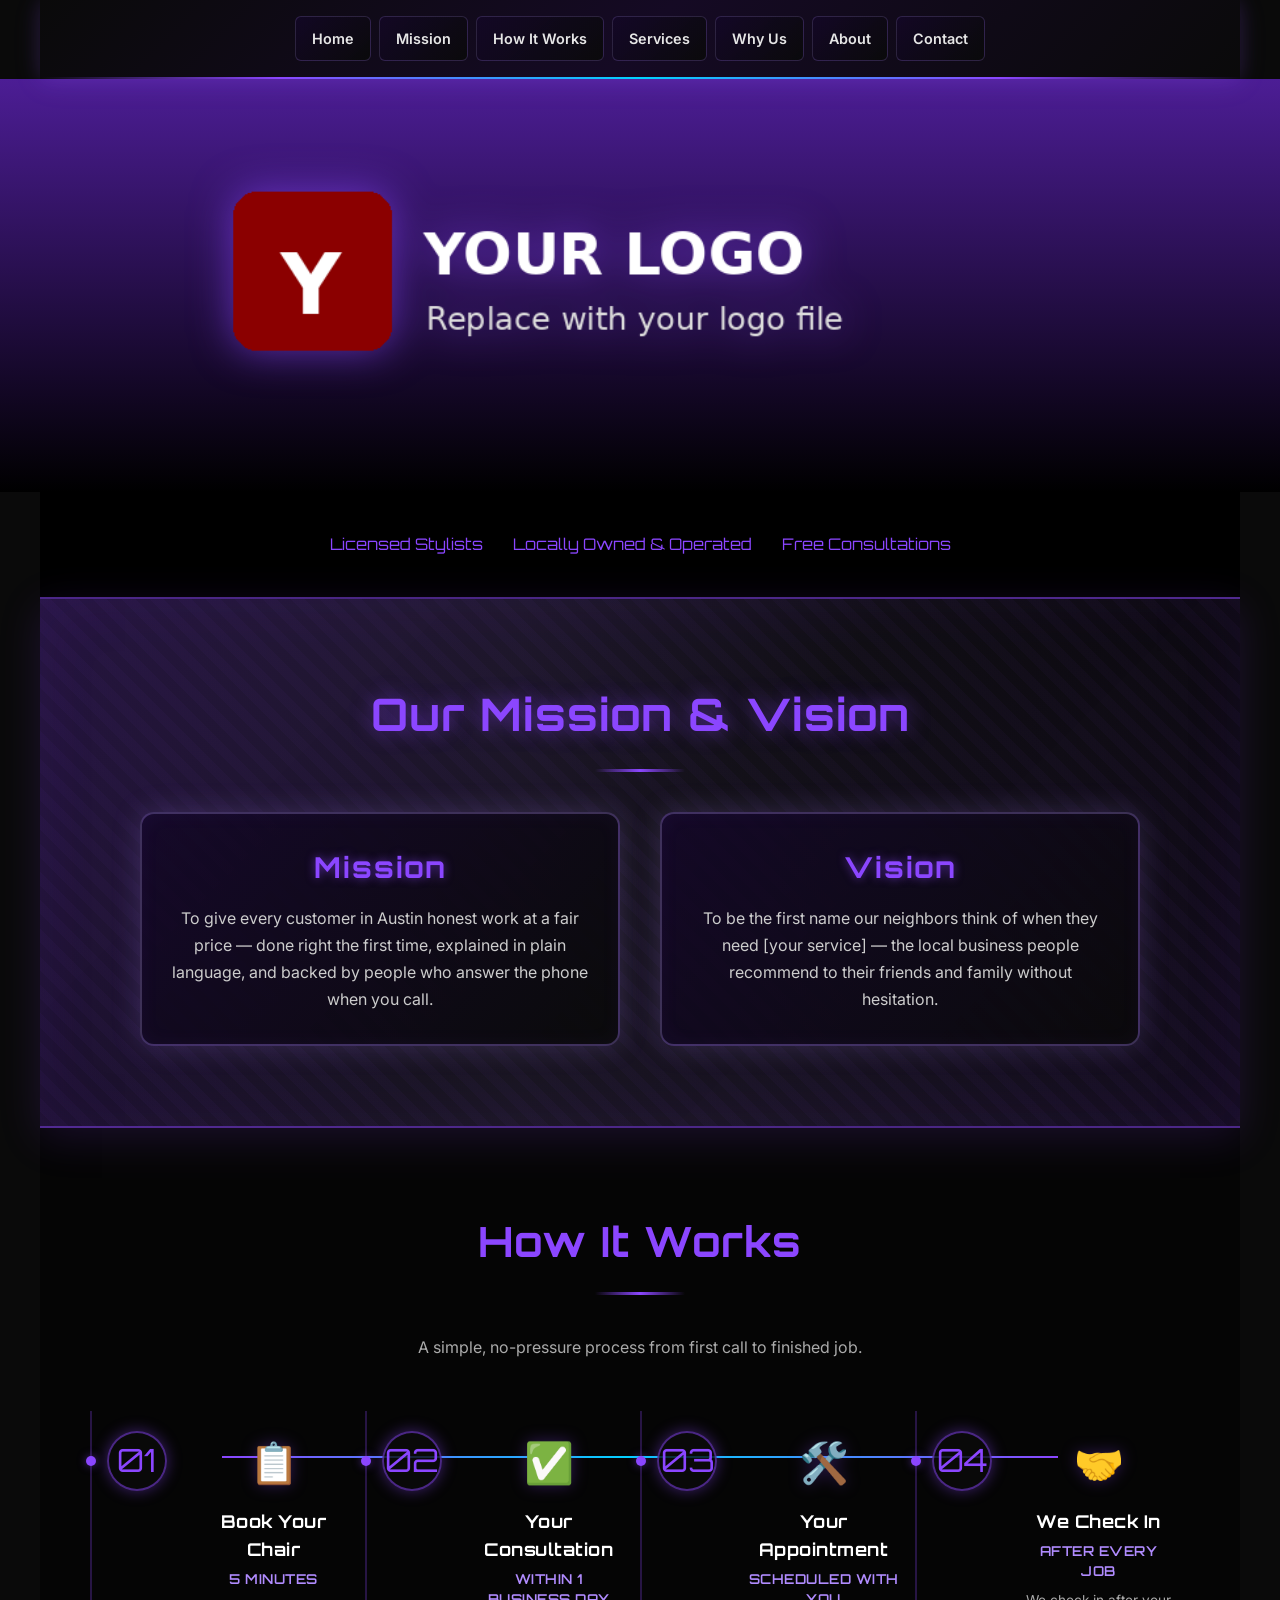
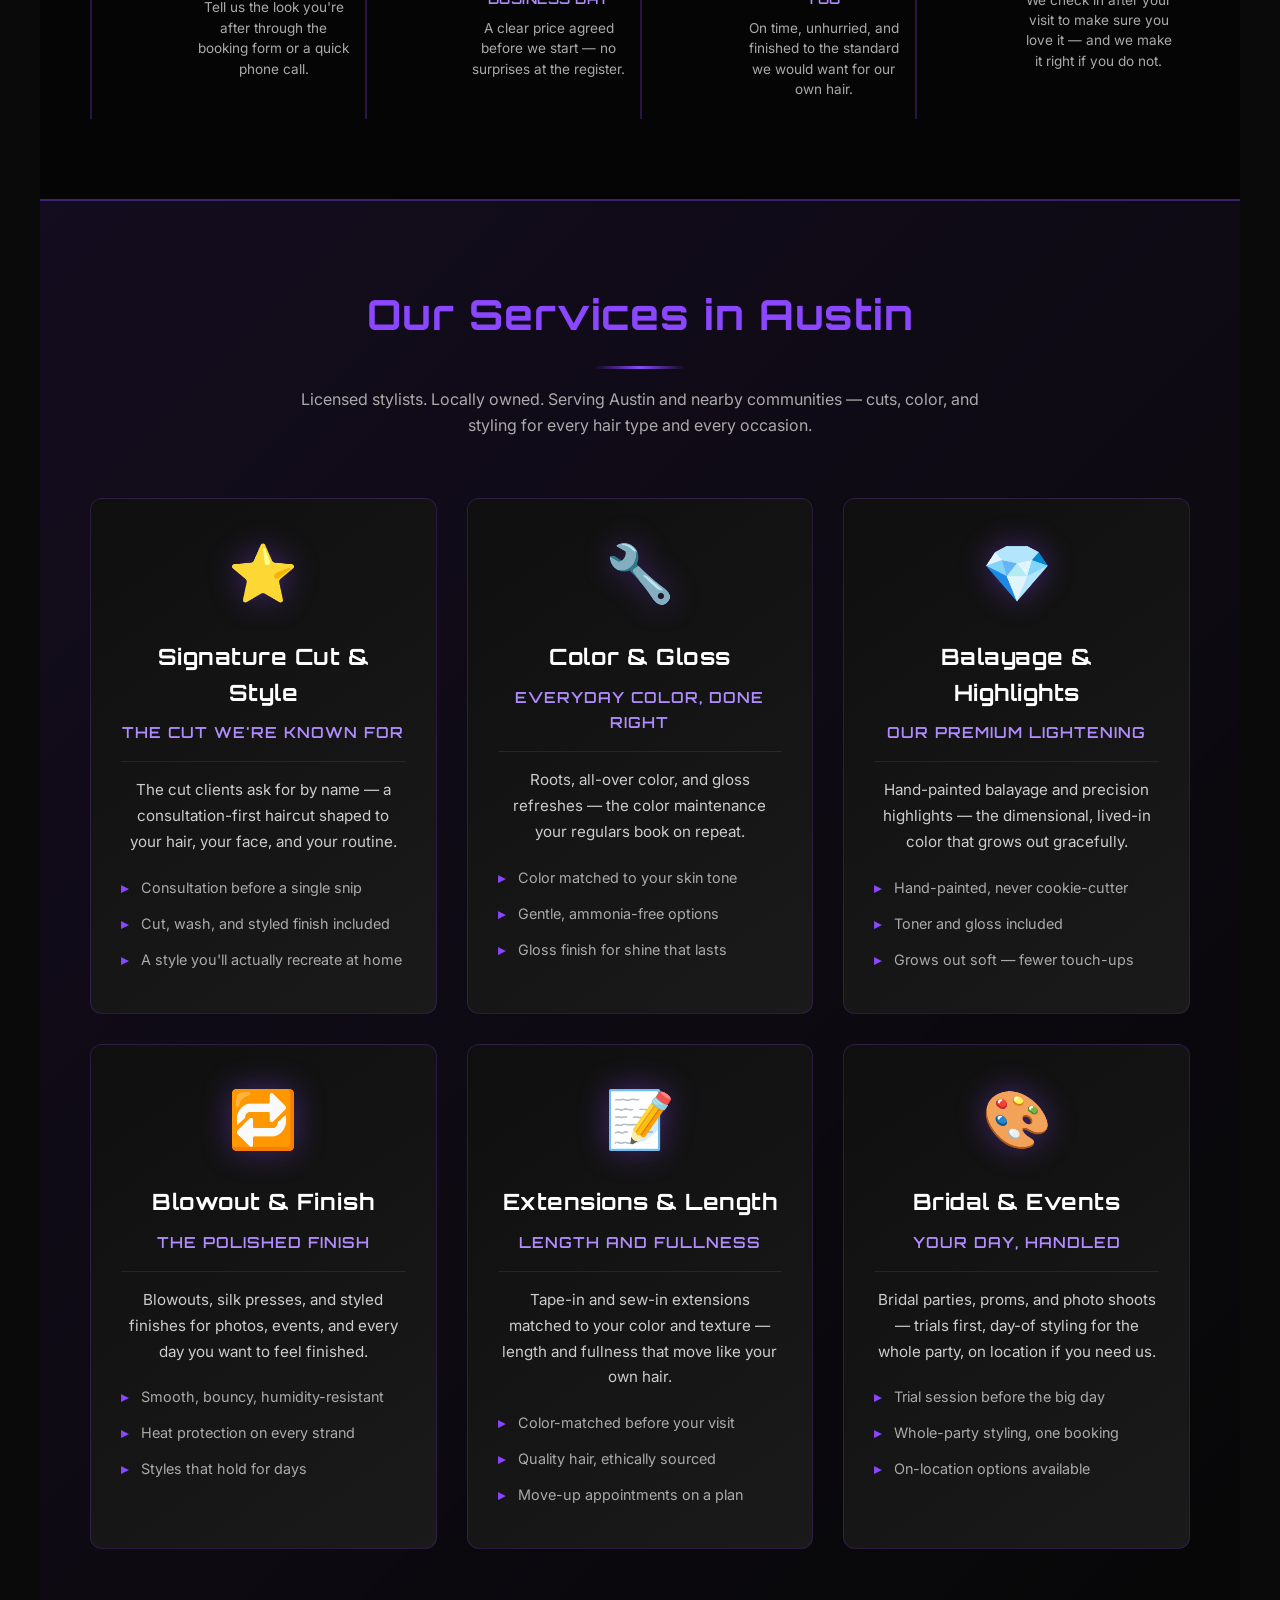
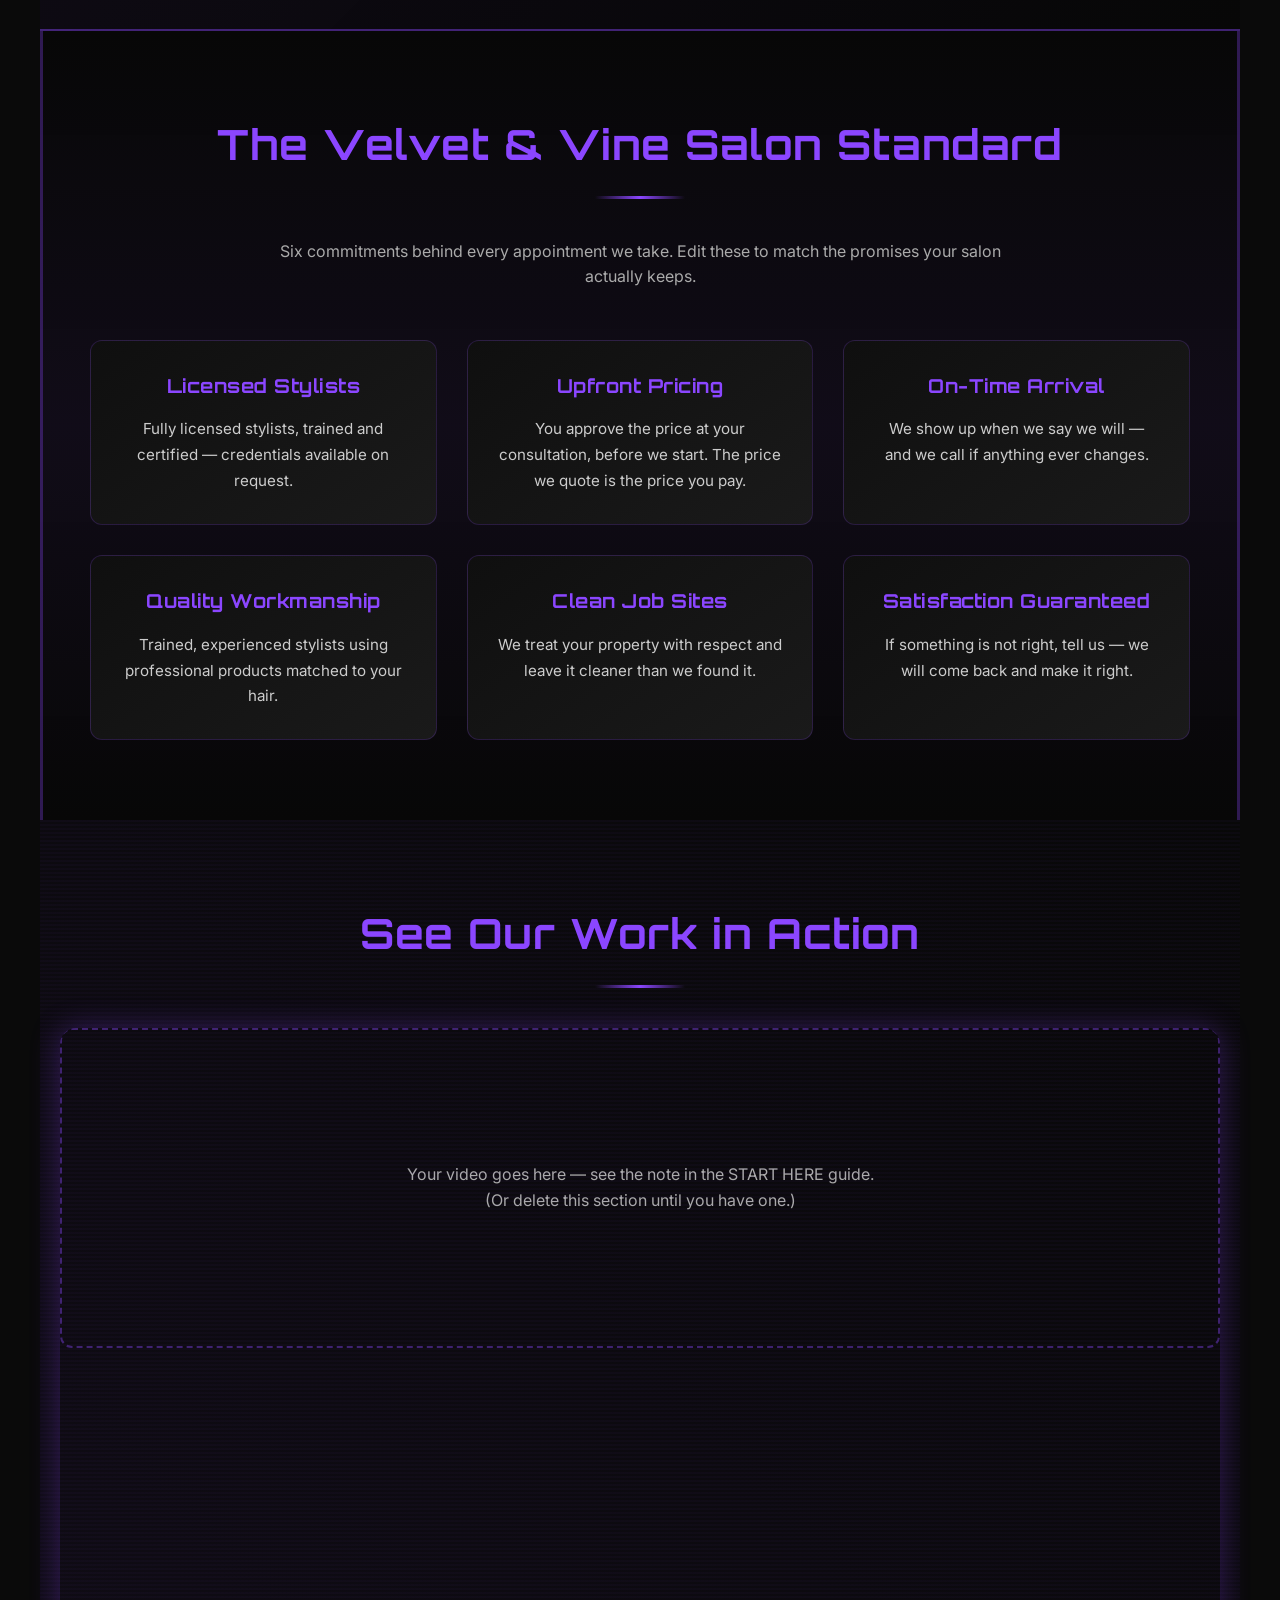
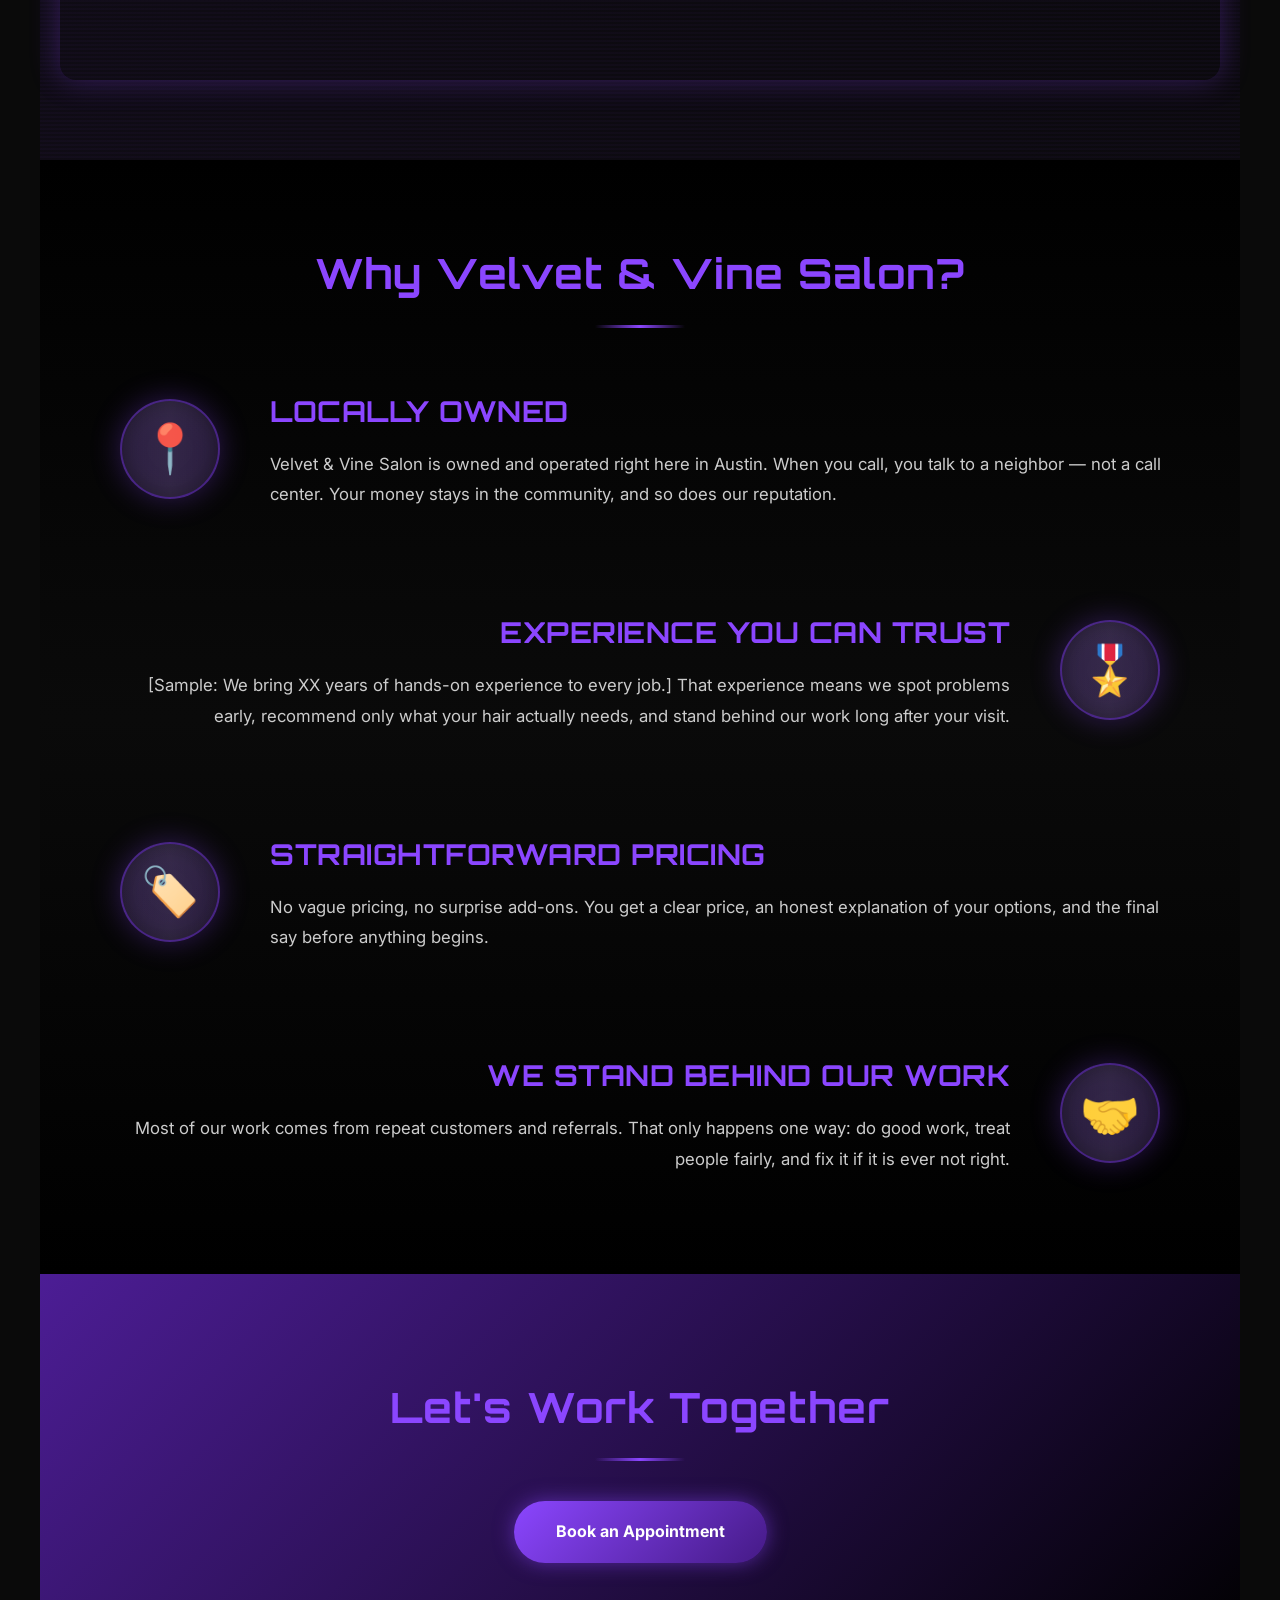
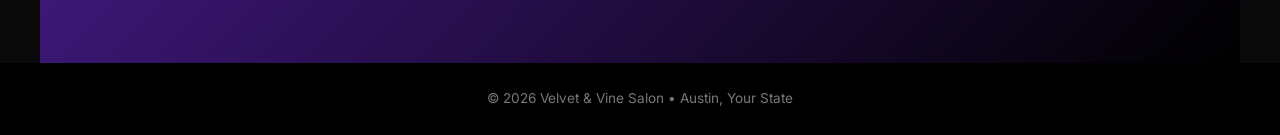
==== commit fd0412f3: "Add files via upload" ====
--- a/index.html
+++ b/index.html
@@ -7,7 +7,7 @@
   <meta name="theme-color" content="#4c1d95">
 
   <!-- TEMPLATE: Your business name, what you do, and where you work — this is what Google shows. -->
-  <title>Velvet &amp; Vine Salon | Hair Salon | Austin</title>
+  <title>Velvet &amp; Vine Salon | Your Main Service | Austin</title>
 
   <meta name="description" content="Velvet &amp; Vine Salon provides haircuts, color, and styling, plus balayage and extensions, in Austin and the surrounding area. Licensed, locally owned, and consultation-first. Request a free consultation today.">
   <meta name="robots" content="index, follow">
@@ -17,15 +17,15 @@
 
   <!-- Open Graph / Social -->
   <meta property="og:type" content="website">
-  <meta property="og:title" content="Velvet &amp; Vine Salon | Hair Salon | Austin">
-  <meta property="og:description" content="Velvet &amp; Vine Salon — hair you'll love, from stylists who listen in Austin. Licensed & insured. Free estimates.">
+  <meta property="og:title" content="Velvet &amp; Vine Salon | Your Main Service | Austin">
+  <meta property="og:description" content="Velvet &amp; Vine Salon — hair you'll love, from stylists who listen in Austin. Licensed stylists. Free consultations.">
   <meta property="og:url" content="https://yourdomain.com/">
   <meta property="og:image" content="https://yourdomain.com/og-image.jpg">
 
   <!-- Twitter Cards -->
   <meta name="twitter:card" content="summary_large_image">
   <meta name="twitter:title" content="Velvet &amp; Vine Salon | Austin">
-  <meta name="twitter:description" content="Velvet &amp; Vine Salon — hair you'll love, from stylists who listen in Austin. Licensed & insured. Free estimates.">
+  <meta name="twitter:description" content="Velvet &amp; Vine Salon — hair you'll love, from stylists who listen in Austin. Licensed stylists. Free consultations.">
   <meta name="twitter:image" content="https://yourdomain.com/og-image.jpg">
 
   <!-- Fonts: TEMPLATE — to change fonts, swap the family names in this link AND in global.css (see START HERE guide). -->
@@ -373,7 +373,7 @@
       <div class="why-us-content">
         <h3>Straightforward Pricing</h3>
         <p>
-          No vague estimates, no surprise add-ons. You get a clear written quote, an honest explanation of
+          No vague pricing, no surprise add-ons. You get a clear price, an honest explanation of
           your options, and the final say before anything begins.
         </p>
       </div>
@@ -438,7 +438,7 @@
 </script>
 
 <!-- Main JavaScript -->
-<script src="main.js"></script>
+<script type="module" src="main.js"></script>
 
 </body>
 </html>
